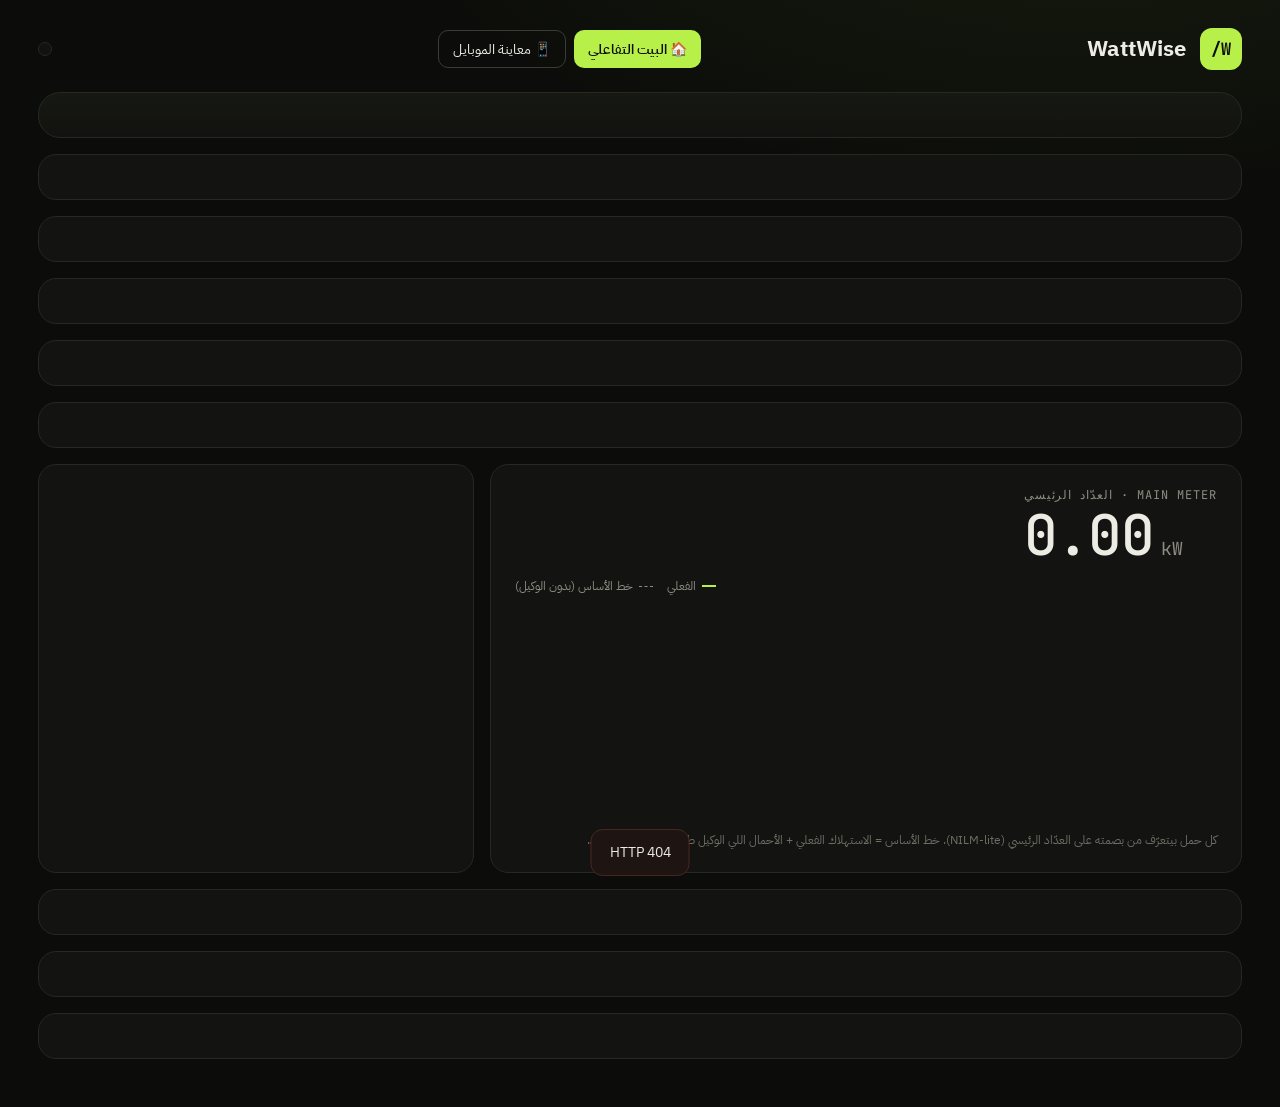
==== frontend/index.html @ f4c9354f "Merge PR #13 into main # Conflicts: #	TASKS.md #	backend/db.py #	frontend/app.html #	frontend/js/app" ====
<!DOCTYPE html>
<html lang="ar" dir="rtl">
<head>
<meta charset="utf-8">
<meta name="viewport" content="width=device-width, initial-scale=1">
<title>WattWise · لوحة التحكم</title>
<link rel="icon" href="icon.svg" type="image/svg+xml">
<link rel="stylesheet" href="css/fonts.css">
<link rel="stylesheet" href="css/dashboard.css?v=4">
<link rel="stylesheet" href="css/schedule.css?v=1">
<script src="vendor/chart.umd.js"></script>
</head>
<body>
<div class="page">

  <header class="top">
    <div class="brand">
      <div class="logo">W/</div>
      <div class="brand-text">
        <div class="brand-title">WattWise <span id="mode-label"></span></div>
        <div class="brand-sub" id="mode-sub"></div>
      </div>
    </div>
    <div class="top-links">
      <a class="tb house-link" href="house.html" id="house-link">🏠 البيت التفاعلي</a>
      <button class="tb ghost" type="button" id="phone-open" aria-haspopup="dialog">📱 معاينة الموبايل</button>
    </div>
    <div class="toolbar" id="toolbar"></div>
  </header>

  <div class="layout">
    <main class="main">
      <section class="card hero rise" style="animation-delay:0s" id="hero"></section>
      <section class="card rise" style="animation-delay:.04s" id="alerts"></section>
      <section class="card rise" style="animation-delay:.08s" id="goal"></section>
      <section class="card rise" style="animation-delay:.16s" id="rooms"></section>
      <section class="card rise" style="animation-delay:.24s" id="devices"></section>
      <section class="card rise" style="animation-delay:.28s" id="teach"></section>

      <div class="row">
        <section class="card rise grow2" style="animation-delay:.32s">
          <div class="meter-head">
            <div class="col4">
              <div class="label">MAIN METER · <span id="meter-title">العدّاد الرئيسي</span></div>
              <div class="big-kw" dir="ltr"><span id="meter-kw">0.00</span><span class="unit" id="meter-unit">kW</span></div>
            </div>
            <div class="mono muted" dir="ltr" id="meter-clock"></div>
          </div>
          <div class="chart-wrap">
            <canvas id="chart" data-keep></canvas>
            <div class="legend">
              <span><i class="sw sw-line"></i>الفعلي</span>
              <span><i class="sw sw-dash"></i>خط الأساس (بدون الوكيل)</span>
            </div>
          </div>
          <div class="note">كل حمل بيتعرّف من بصمته على العدّاد الرئيسي (NILM-lite). خط الأساس = الاستهلاك الفعلي + الأحمال اللي الوكيل طفاها وتأكّد منها العدّاد.</div>
        </section>

        <section class="card rise grow1" style="animation-delay:.40s" id="bill"></section>
      </div>

      <section class="card rise" style="animation-delay:.42s" id="sched"></section>
      <section class="card rise" style="animation-delay:.44s" id="analyst"></section>
      <section class="card rise" style="animation-delay:.48s" id="log"></section>
    </main>

  </div>
</div>
<!-- Phone preview: hidden until needed (backup if the real phone fails in the demo). -->
<div class="drawer" id="phone-drawer" hidden>
  <div class="drawer-back" data-close></div>
  <div class="drawer-panel" role="dialog" aria-modal="true" aria-label="معاينة تطبيق الموبايل">
    <button class="drawer-x" type="button" data-close aria-label="سكّر">✕</button>
    <div class="phone">
      <div class="phone-screen">
        <div class="phone-status" dir="ltr">
          <span id="phone-clock"></span>
          <span class="notch"></span>
          <span class="wifi">Wi-Fi</span>
        </div>
        <iframe id="phone-frame" title="تطبيق صاحب البيت"></iframe>
      </div>
    </div>
    <div class="aside-note">معاينة تطبيق صاحب البيت (نسخة الويب الاحتياطية). التطبيق الأساسي بـ Flutter بنفس الشاشات.</div>
    <div class="connect-card">
      <div class="connect-title">وصّل تطبيق التلفون</div>
      <img class="connect-qr" src="api/connect/qr.svg" alt="QR فيه عنوان السيرفر" loading="lazy">
      <div class="mono connect-url" dir="ltr" id="connect-url"></div>
      <div class="aside-note">التطبيق بيلاقي اللابتوب لحاله على نفس الـ Wi-Fi. إذا ما لقاه، امسح هاد الـ QR من التطبيق.</div>
    </div>
  </div>
</div>
<div class="toast" id="toast"></div>
<script src="js/common.js?v=3"></script>
<script src="js/schedule.js?v=1"></script>
<script src="js/dashboard.js?v=5"></script>
</body>
</html>
---- frontend/css/fonts.css ----
/* Local copies of the fonts so the demo works with no internet (SIL Open Font License, see vendor/fonts/LICENSE-*). */
@font-face {
  font-family: 'IBM Plex Sans Arabic';
  font-style: normal;
  font-display: swap;
  font-weight: 300;
  src: url(../vendor/fonts/ibm-plex-sans-arabic-arabic-300-normal.woff2) format('woff2');
  unicode-range: U+0600-06FF,U+0750-077F,U+0870-088E,U+0890-0891,U+0897-08E1,U+08E3-08FF,U+200C-200E,U+2010-2011,U+204F,U+2E41,U+FB50-FDFF,U+FE70-FE74,U+FE76-FEFC,U+102E0-102FB,U+10E60-10E7E,U+10EC2-10EC4,U+10EFC-10EFF,U+1EE00-1EE03,U+1EE05-1EE1F,U+1EE21-1EE22,U+1EE24,U+1EE27,U+1EE29-1EE32,U+1EE34-1EE37,U+1EE39,U+1EE3B,U+1EE42,U+1EE47,U+1EE49,U+1EE4B,U+1EE4D-1EE4F,U+1EE51-1EE52,U+1EE54,U+1EE57,U+1EE59,U+1EE5B,U+1EE5D,U+1EE5F,U+1EE61-1EE62,U+1EE64,U+1EE67-1EE6A,U+1EE6C-1EE72,U+1EE74-1EE77,U+1EE79-1EE7C,U+1EE7E,U+1EE80-1EE89,U+1EE8B-1EE9B,U+1EEA1-1EEA3,U+1EEA5-1EEA9,U+1EEAB-1EEBB,U+1EEF0-1EEF1;
}
@font-face {
  font-family: 'IBM Plex Sans Arabic';
  font-style: normal;
  font-display: swap;
  font-weight: 300;
  src: url(../vendor/fonts/ibm-plex-sans-arabic-latin-300-normal.woff2) format('woff2');
  unicode-range: U+0000-00FF,U+0131,U+0152-0153,U+02BB-02BC,U+02C6,U+02DA,U+02DC,U+0304,U+0308,U+0329,U+2000-206F,U+20AC,U+2122,U+2191,U+2193,U+2212,U+2215,U+FEFF,U+FFFD;
}
@font-face {
  font-family: 'IBM Plex Sans Arabic';
  font-style: normal;
  font-display: swap;
  font-weight: 400;
  src: url(../vendor/fonts/ibm-plex-sans-arabic-arabic-400-normal.woff2) format('woff2');
  unicode-range: U+0600-06FF,U+0750-077F,U+0870-088E,U+0890-0891,U+0897-08E1,U+08E3-08FF,U+200C-200E,U+2010-2011,U+204F,U+2E41,U+FB50-FDFF,U+FE70-FE74,U+FE76-FEFC,U+102E0-102FB,U+10E60-10E7E,U+10EC2-10EC4,U+10EFC-10EFF,U+1EE00-1EE03,U+1EE05-1EE1F,U+1EE21-1EE22,U+1EE24,U+1EE27,U+1EE29-1EE32,U+1EE34-1EE37,U+1EE39,U+1EE3B,U+1EE42,U+1EE47,U+1EE49,U+1EE4B,U+1EE4D-1EE4F,U+1EE51-1EE52,U+1EE54,U+1EE57,U+1EE59,U+1EE5B,U+1EE5D,U+1EE5F,U+1EE61-1EE62,U+1EE64,U+1EE67-1EE6A,U+1EE6C-1EE72,U+1EE74-1EE77,U+1EE79-1EE7C,U+1EE7E,U+1EE80-1EE89,U+1EE8B-1EE9B,U+1EEA1-1EEA3,U+1EEA5-1EEA9,U+1EEAB-1EEBB,U+1EEF0-1EEF1;
}
@font-face {
  font-family: 'IBM Plex Sans Arabic';
  font-style: normal;
  font-display: swap;
  font-weight: 400;
  src: url(../vendor/fonts/ibm-plex-sans-arabic-latin-400-normal.woff2) format('woff2');
  unicode-range: U+0000-00FF,U+0131,U+0152-0153,U+02BB-02BC,U+02C6,U+02DA,U+02DC,U+0304,U+0308,U+0329,U+2000-206F,U+20AC,U+2122,U+2191,U+2193,U+2212,U+2215,U+FEFF,U+FFFD;
}
@font-face {
  font-family: 'IBM Plex Sans Arabic';
  font-style: normal;
  font-display: swap;
  font-weight: 500;
  src: url(../vendor/fonts/ibm-plex-sans-arabic-arabic-500-normal.woff2) format('woff2');
  unicode-range: U+0600-06FF,U+0750-077F,U+0870-088E,U+0890-0891,U+0897-08E1,U+08E3-08FF,U+200C-200E,U+2010-2011,U+204F,U+2E41,U+FB50-FDFF,U+FE70-FE74,U+FE76-FEFC,U+102E0-102FB,U+10E60-10E7E,U+10EC2-10EC4,U+10EFC-10EFF,U+1EE00-1EE03,U+1EE05-1EE1F,U+1EE21-1EE22,U+1EE24,U+1EE27,U+1EE29-1EE32,U+1EE34-1EE37,U+1EE39,U+1EE3B,U+1EE42,U+1EE47,U+1EE49,U+1EE4B,U+1EE4D-1EE4F,U+1EE51-1EE52,U+1EE54,U+1EE57,U+1EE59,U+1EE5B,U+1EE5D,U+1EE5F,U+1EE61-1EE62,U+1EE64,U+1EE67-1EE6A,U+1EE6C-1EE72,U+1EE74-1EE77,U+1EE79-1EE7C,U+1EE7E,U+1EE80-1EE89,U+1EE8B-1EE9B,U+1EEA1-1EEA3,U+1EEA5-1EEA9,U+1EEAB-1EEBB,U+1EEF0-1EEF1;
}
@font-face {
  font-family: 'IBM Plex Sans Arabic';
  font-style: normal;
  font-display: swap;
  font-weight: 500;
  src: url(../vendor/fonts/ibm-plex-sans-arabic-latin-500-normal.woff2) format('woff2');
  unicode-range: U+0000-00FF,U+0131,U+0152-0153,U+02BB-02BC,U+02C6,U+02DA,U+02DC,U+0304,U+0308,U+0329,U+2000-206F,U+20AC,U+2122,U+2191,U+2193,U+2212,U+2215,U+FEFF,U+FFFD;
}
@font-face {
  font-family: 'IBM Plex Sans Arabic';
  font-style: normal;
  font-display: swap;
  font-weight: 600;
  src: url(../vendor/fonts/ibm-plex-sans-arabic-arabic-600-normal.woff2) format('woff2');
  unicode-range: U+0600-06FF,U+0750-077F,U+0870-088E,U+0890-0891,U+0897-08E1,U+08E3-08FF,U+200C-200E,U+2010-2011,U+204F,U+2E41,U+FB50-FDFF,U+FE70-FE74,U+FE76-FEFC,U+102E0-102FB,U+10E60-10E7E,U+10EC2-10EC4,U+10EFC-10EFF,U+1EE00-1EE03,U+1EE05-1EE1F,U+1EE21-1EE22,U+1EE24,U+1EE27,U+1EE29-1EE32,U+1EE34-1EE37,U+1EE39,U+1EE3B,U+1EE42,U+1EE47,U+1EE49,U+1EE4B,U+1EE4D-1EE4F,U+1EE51-1EE52,U+1EE54,U+1EE57,U+1EE59,U+1EE5B,U+1EE5D,U+1EE5F,U+1EE61-1EE62,U+1EE64,U+1EE67-1EE6A,U+1EE6C-1EE72,U+1EE74-1EE77,U+1EE79-1EE7C,U+1EE7E,U+1EE80-1EE89,U+1EE8B-1EE9B,U+1EEA1-1EEA3,U+1EEA5-1EEA9,U+1EEAB-1EEBB,U+1EEF0-1EEF1;
}
@font-face {
  font-family: 'IBM Plex Sans Arabic';
  font-style: normal;
  font-display: swap;
  font-weight: 600;
  src: url(../vendor/fonts/ibm-plex-sans-arabic-latin-600-normal.woff2) format('woff2');
  unicode-range: U+0000-00FF,U+0131,U+0152-0153,U+02BB-02BC,U+02C6,U+02DA,U+02DC,U+0304,U+0308,U+0329,U+2000-206F,U+20AC,U+2122,U+2191,U+2193,U+2212,U+2215,U+FEFF,U+FFFD;
}
@font-face {
  font-family: 'IBM Plex Sans Arabic';
  font-style: normal;
  font-display: swap;
  font-weight: 700;
  src: url(../vendor/fonts/ibm-plex-sans-arabic-arabic-700-normal.woff2) format('woff2');
  unicode-range: U+0600-06FF,U+0750-077F,U+0870-088E,U+0890-0891,U+0897-08E1,U+08E3-08FF,U+200C-200E,U+2010-2011,U+204F,U+2E41,U+FB50-FDFF,U+FE70-FE74,U+FE76-FEFC,U+102E0-102FB,U+10E60-10E7E,U+10EC2-10EC4,U+10EFC-10EFF,U+1EE00-1EE03,U+1EE05-1EE1F,U+1EE21-1EE22,U+1EE24,U+1EE27,U+1EE29-1EE32,U+1EE34-1EE37,U+1EE39,U+1EE3B,U+1EE42,U+1EE47,U+1EE49,U+1EE4B,U+1EE4D-1EE4F,U+1EE51-1EE52,U+1EE54,U+1EE57,U+1EE59,U+1EE5B,U+1EE5D,U+1EE5F,U+1EE61-1EE62,U+1EE64,U+1EE67-1EE6A,U+1EE6C-1EE72,U+1EE74-1EE77,U+1EE79-1EE7C,U+1EE7E,U+1EE80-1EE89,U+1EE8B-1EE9B,U+1EEA1-1EEA3,U+1EEA5-1EEA9,U+1EEAB-1EEBB,U+1EEF0-1EEF1;
}
@font-face {
  font-family: 'IBM Plex Sans Arabic';
  font-style: normal;
  font-display: swap;
  font-weight: 700;
  src: url(../vendor/fonts/ibm-plex-sans-arabic-latin-700-normal.woff2) format('woff2');
  unicode-range: U+0000-00FF,U+0131,U+0152-0153,U+02BB-02BC,U+02C6,U+02DA,U+02DC,U+0304,U+0308,U+0329,U+2000-206F,U+20AC,U+2122,U+2191,U+2193,U+2212,U+2215,U+FEFF,U+FFFD;
}
@font-face {
  font-family: 'JetBrains Mono';
  font-style: normal;
  font-display: swap;
  font-weight: 400;
  src: url(../vendor/fonts/jetbrains-mono-latin-400-normal.woff2) format('woff2');
  unicode-range: U+0000-00FF,U+0131,U+0152-0153,U+02BB-02BC,U+02C6,U+02DA,U+02DC,U+0304,U+0308,U+0329,U+2000-206F,U+20AC,U+2122,U+2191,U+2193,U+2212,U+2215,U+FEFF,U+FFFD;
}
@font-face {
  font-family: 'JetBrains Mono';
  font-style: normal;
  font-display: swap;
  font-weight: 500;
  src: url(../vendor/fonts/jetbrains-mono-latin-500-normal.woff2) format('woff2');
  unicode-range: U+0000-00FF,U+0131,U+0152-0153,U+02BB-02BC,U+02C6,U+02DA,U+02DC,U+0304,U+0308,U+0329,U+2000-206F,U+20AC,U+2122,U+2191,U+2193,U+2212,U+2215,U+FEFF,U+FFFD;
}
@font-face {
  font-family: 'JetBrains Mono';
  font-style: normal;
  font-display: swap;
  font-weight: 700;
  src: url(../vendor/fonts/jetbrains-mono-latin-700-normal.woff2) format('woff2');
  unicode-range: U+0000-00FF,U+0131,U+0152-0153,U+02BB-02BC,U+02C6,U+02DA,U+02DC,U+0304,U+0308,U+0329,U+2000-206F,U+20AC,U+2122,U+2191,U+2193,U+2212,U+2215,U+FEFF,U+FFFD;
}
---- frontend/css/dashboard.css ----
/* WattWise dashboard. Colours and spacing follow the "WattWise Home" design. */
:root {
  --bg: #0C0D0A; --card: #131411; --card2: #181A15; --line: #262822; --line2: #1E201B;
  --text: #ECEBE4; --soft: #D9D7CF; --muted: #8E8C82; --dim: #6F6D64;
  --lime: #B8F04A; --amber: #F2B544; --red: #E8553F; --blue: #8FC7FF;
  --mono: 'JetBrains Mono', ui-monospace, Menlo, Consolas, monospace;
}
* { box-sizing: border-box; }
body { margin: 0; background: var(--bg); color: var(--text); font-family: 'IBM Plex Sans Arabic', system-ui, 'Segoe UI', Tahoma, sans-serif; -webkit-font-smoothing: antialiased; }
a { color: var(--lime); text-decoration: none; } a:hover { color: #D6FF85; }
button { font-family: inherit; }
.mono { font-family: var(--mono); }
.muted { color: var(--muted); font-size: 13px; }

@keyframes ww-pulse { 0%,100% { opacity: 1 } 50% { opacity: .35 } }
@keyframes ww-rise { from { opacity: 0; transform: translateY(18px) } to { opacity: 1; transform: none } }
@keyframes ww-glow { 0%,100% { opacity: .35 } 50% { opacity: .8 } }
.rise { animation: ww-rise .8s cubic-bezier(.2,.7,.2,1) both; }

.page { min-height: 100vh; padding: 28px clamp(16px,3vw,40px) 48px; display: flex; flex-direction: column; gap: 22px;
  background: radial-gradient(1200px 500px at 85% -10%, rgba(184,240,74,0.06), transparent 60%), var(--bg); }

/* header */
.top { display: flex; flex-wrap: wrap; align-items: center; justify-content: space-between; gap: 16px; }
.brand { display: flex; align-items: center; gap: 14px; }
.logo { width: 42px; height: 42px; border-radius: 12px; background: var(--lime); display: grid; place-items: center; color: var(--bg); font-family: var(--mono); font-weight: 700; font-size: 17px; }
.brand-text { display: flex; flex-direction: column; gap: 2px; }
.brand-title { font-size: 22px; font-weight: 700; }
.brand-title span { color: var(--muted); font-weight: 400; font-size: 15px; }
.brand-sub { font-size: 13px; color: var(--muted); }
.toolbar { display: flex; flex-wrap: wrap; align-items: center; gap: 8px; padding: 6px; border: 1px solid var(--line); border-radius: 14px; background: #121310; }
.tb { height: 38px; white-space: nowrap; padding: 0 14px; border-radius: 10px; border: 1px solid #3A3C33; background: #1B1D17; color: var(--text); font-size: 14px; cursor: pointer; display: flex; align-items: center; }
.tb:hover { background: #24261F; }
.tb.ghost { background: transparent; }
.tb.link { border: none; background: transparent; color: var(--muted); }
.tb.stop { border: none; background: var(--red); color: #fff; font-weight: 600; }
.tb.stop:hover { background: #F06A55; }
select.tb { appearance: none; padding-left: 28px; }

/* layout */
.layout { display: flex; flex-wrap: wrap; gap: 28px; align-items: flex-start; }
.main { flex: 1 1 720px; min-width: 0; display: flex; flex-direction: column; gap: 16px; }
.row { display: flex; flex-wrap: wrap; gap: 16px; }
.grow2 { flex: 2 1 440px; min-width: 0; }
.grow1 { flex: 1 1 280px; min-width: 0; }
.card { border: 1px solid var(--line); border-radius: 18px; background: var(--card); padding: 22px 24px; display: flex; flex-direction: column; gap: 14px; }
.hero { border-radius: 22px; background: linear-gradient(180deg,#161812,#121310); flex-direction: row; flex-wrap: wrap; gap: 18px; align-items: stretch; }
.label { font-size: 12px; color: var(--muted); font-family: var(--mono); letter-spacing: .08em; }
.head { display: flex; flex-wrap: wrap; justify-content: space-between; gap: 8px; align-items: baseline; }
.note { font-size: 12px; color: var(--dim); line-height: 1.6; }
.col4 { display: flex; flex-direction: column; gap: 4px; }

/* main meter */
.meter-head { display: flex; flex-wrap: wrap; justify-content: space-between; gap: 12px; align-items: flex-end; }
.big-kw { display: flex; align-items: baseline; gap: 8px; }
.big-kw span:first-child { font-family: var(--mono); font-size: 56px; font-weight: 500; letter-spacing: -0.03em; line-height: 1; }
.big-kw .unit { font-family: var(--mono); font-size: 18px; color: var(--muted); }
.chart-wrap { position: relative; height: 240px; padding-top: 26px; }
.legend { position: absolute; top: 0; left: 0; display: flex; gap: 14px; font-size: 12px; color: var(--muted); }
.legend span { display: flex; align-items: center; gap: 6px; }
.sw { display: inline-block; width: 14px; }
.sw-line { height: 2px; background: var(--lime); }
.sw-dash { border-top: 1px dashed var(--muted); }

/* phone preview */
.top-links { display: flex; gap: 8px; flex-wrap: wrap; }
.tb.house-link { background: var(--lime); color: var(--bg); border: none; font-weight: 600; }
.tb.house-link:hover { background: #D6FF85; color: var(--bg); }
/* phone preview drawer (opened by the "معاينة الموبايل" button) */
.drawer { position: fixed; inset: 0; z-index: 50; }
.drawer[hidden] { display: none; }
.drawer-back { position: absolute; inset: 0; background: rgba(5,5,4,.6); backdrop-filter: blur(3px); }
.drawer-panel { position: absolute; top: 0; bottom: 0; left: 0; width: min(420px, 100vw); overflow-y: auto; background: var(--card); border-right: 1px solid var(--line);
  padding: 56px 16px 28px; display: flex; flex-direction: column; align-items: center; gap: 14px; animation: ww-slide .35s cubic-bezier(.2,.7,.2,1); }
@keyframes ww-slide { from { transform: translateX(-100%) } to { transform: none } }
.drawer-x { position: absolute; top: 12px; right: 12px; width: 36px; height: 36px; border-radius: 10px; border: 1px solid var(--line); background: var(--card2); color: var(--text); font-size: 16px; cursor: pointer; }
.phone { width: 372px; max-width: calc(100vw - 32px); height: min(780px, calc(100vh - 120px)); flex: none; border-radius: 54px; background: #050504; padding: 11px; box-shadow: 0 0 0 1px #2A2C25, 0 40px 80px rgba(0,0,0,0.5); }
.phone-screen { width: 100%; height: 100%; border-radius: 44px; overflow: hidden; background: #F3F1EA; display: flex; flex-direction: column; }
.phone-status { height: 50px; flex: none; display: flex; align-items: center; justify-content: space-between; padding: 0 30px; font-family: var(--mono); font-size: 13px; font-weight: 500; color: #1A1B16; }
.notch { width: 96px; height: 28px; border-radius: 14px; background: #000; }
.wifi { font-size: 11px; color: #77756C; }
.phone iframe { flex: 1; width: 100%; border: 0; background: #F3F1EA; }
.aside-note { font-size: 12px; color: var(--dim); text-align: center; max-width: 340px; }

/* "connect the phone app" QR card */
.connect-card { display: flex; flex-direction: column; align-items: center; gap: 8px; margin-top: 8px; }
.connect-title { font-size: 14px; font-weight: 600; }
.connect-qr { width: 150px; height: 150px; background: #fff; border-radius: 12px; padding: 6px; }
.connect-url { font-size: 13px; color: var(--lime); }

/* goal form */
.goal-form { display: flex; flex-wrap: wrap; gap: 8px; align-items: center; }
.goal-form input { height: 42px; border-radius: 10px; border: 1px solid #3A3C33; background: #0F100D; color: var(--text); padding: 0 12px; font-family: inherit; font-size: 15px; }
.goal-form input.text { flex: 1 1 320px; }
.goal-form input.num { width: 90px; font-family: var(--mono); }
.btn-lime { height: 40px; white-space: nowrap; padding: 0 16px; border-radius: 10px; border: none; background: var(--lime); color: var(--bg); font-size: 14px; font-weight: 600; cursor: pointer; }
.btn-lime:hover { background: #D6FF85; }

.toast { position: fixed; bottom: 24px; left: 50%; transform: translateX(-50%) translateY(20px); background: #1E1412; border: 1px solid #4A2620; color: var(--text); padding: 12px 18px; border-radius: 12px; font-size: 14px; opacity: 0; pointer-events: none; transition: all .3s; max-width: calc(100vw - 32px); }
.toast.show { opacity: 1; transform: translateX(-50%); }

@media (max-width: 720px) {
  .card { padding: 18px 16px; }
  .big-kw span:first-child { font-size: 40px; }
}
a.tb { text-decoration: none; }

/* New design: command bar, schedules, analyst */
.field { height: 42px; border-radius: 12px; border: 1px solid #3A3C33; background: #0E0F0B; color: var(--text); padding: 0 14px; font-size: 14px; font-family: inherit; outline: none; min-width: 0; }
.field.grow { flex: 1 1 320px; }
.field[type=time] { color-scheme: dark; height: 40px; padding: 0 10px; }
.btn-ghost { height: 38px; white-space: nowrap; padding: 0 16px; border-radius: 10px; border: 1px solid #3A3C33; background: transparent; color: var(--text); font-size: 13px; cursor: pointer; }
.btn-ghost:hover { background: #1B1D17; }
.btn-sm { height: 30px; padding: 0 12px; border-radius: 9px; font-size: 12.5px; }
.panel { border-radius: 14px; border: 1px solid #23251F; background: #181A15; padding: 16px; display: flex; flex-direction: column; gap: 12px; min-width: 0; flex: 1 1 340px; }
.panel.green { border-color: #2E3A1C; background: #151A0F; }
.panel-title { font-size: 15px; font-weight: 600; }
.sub-box { padding: 10px 12px; border-radius: 10px; background: #1E201B; display: flex; flex-direction: column; gap: 2px; }
.chip { height: 32px; white-space: nowrap; padding: 0 12px; border-radius: 16px; border: 1px solid #3A3C33; background: transparent; color: #D9D7CF; font-size: 12.5px; cursor: pointer; }
.chip.sel { border-color: var(--lime); background: var(--lime); color: #0C0D0A; }
.cmd-box { display: flex; flex-direction: column; gap: 10px; border-radius: 14px; border: 1px solid #2E3A1C; background: #121609; padding: 14px 16px; }
.mic { width: 44px; height: 42px; border-radius: 12px; border: 1px solid #3A3C33; background: transparent; color: var(--text); font-size: 17px; cursor: pointer; }
.mic.on { background: #E8553F; color: #fff; }
.switch { width: 48px; height: 28px; border-radius: 14px; border: none; position: relative; cursor: pointer; flex: none; padding: 0; }
.switch i { position: absolute; top: 4px; width: 20px; height: 20px; border-radius: 50%; }
.report-text { white-space: pre-wrap; font-size: 12.5px; line-height: 1.75; color: #D9D7CF; padding: 12px; border-radius: 10px; background: #0E0F0B; max-height: 260px; overflow: auto; }
---- frontend/css/schedule.css ----
/* "Schedule a device" screen (js/schedule.js). Two themes: .dark (dashboard) and .light (phone). */
.sch {
  --s-bg: #181A15; --s-bg2: #1E201B; --s-line: #2A2C25; --s-text: #ECEBE4; --s-sub: #8E8C82;
  --s-acc: #B8F04A; --s-acc-ink: #0C0D0A; --s-sel: #1A2011; --s-sel-line: #4C6A20;
  --s-warn-bg: #1E1A10; --s-warn-line: #5A4518; --s-warn: #F2B544; --s-red: #E8553F; --s-field: #0E0F0B;
  display: flex; flex-direction: column; gap: 14px; color: var(--s-text); min-width: 0;
}
.sch.light {
  --s-bg: #FFFFFF; --s-bg2: #F3F1EA; --s-line: #E2DFD4; --s-text: #1A1B16; --s-sub: #77756C;
  --s-acc: #1A1B16; --s-acc-ink: #F3F1EA; --s-sel: #EEF8DA; --s-sel-line: #8DBF3A;
  --s-warn-bg: #FFF4D9; --s-warn-line: #E8B23A; --s-warn: #8A5A00; --s-red: #A23A26; --s-field: #FFFFFF;
}
.sch .mono { font-family: var(--mono); }
.sch button { font-family: inherit; color: inherit; }

/* Home / Building / Lab tabs */
.sch-sites { display: grid; grid-template-columns: repeat(3, 1fr); gap: 8px; }
.sch-site { display: flex; flex-direction: column; align-items: flex-start; gap: 3px; padding: 10px 12px; border-radius: 14px;
  border: 1.5px solid var(--s-line); background: var(--s-bg); cursor: pointer; text-align: right; min-width: 0; }
.sch-site.sel { border-color: var(--s-sel-line); background: var(--s-sel); }
.sch-site-name { font-size: 15px; font-weight: 700; }
.sch-site-sub { font-size: 11.5px; color: var(--s-sub); white-space: nowrap; overflow: hidden; text-overflow: ellipsis; max-width: 100%; }

/* rooms and devices */
.sch-body { display: grid; grid-template-columns: minmax(0, 1fr) minmax(300px, 380px); gap: 14px; align-items: start; }
@media (max-width: 900px) { .sch-body { grid-template-columns: 1fr; } }
.sch-rooms { display: grid; grid-template-columns: repeat(auto-fill, minmax(230px, 1fr)); gap: 10px; align-content: start; }
.sch.light .sch-rooms { grid-template-columns: 1fr; }
.sch-room { border-radius: 14px; border: 1px solid var(--s-line); background: var(--s-bg); padding: 10px; display: flex; flex-direction: column; gap: 6px; min-width: 0; }
.sch-room-h { display: flex; justify-content: space-between; align-items: baseline; font-size: 14px; font-weight: 700; padding: 2px 4px 4px; }
.sch-count { font-size: 11.5px; font-weight: 400; color: var(--s-sub); }
.sch-dev { display: flex; align-items: center; gap: 10px; width: 100%; padding: 9px 10px; border-radius: 10px; border: 1px solid transparent;
  background: var(--s-bg2); cursor: pointer; text-align: right; min-width: 0; }
.sch-dev:hover { border-color: var(--s-line); }
.sch-dev.sel { border-color: var(--s-sel-line); background: var(--s-sel); }
.sch-dev.locked { cursor: default; opacity: .6; }
.sch-dot { width: 9px; height: 9px; border-radius: 50%; background: var(--s-sub); flex: none; opacity: .5; }
.sch-dot.on { background: #7BC33A; opacity: 1; box-shadow: 0 0 0 3px rgba(123,195,58,.18); }
.sch-dot.lock { width: auto; height: auto; background: none; opacity: 1; font-size: 11px; box-shadow: none; }
.sch-dev-main { flex: 1; display: flex; flex-direction: column; gap: 2px; min-width: 0; }
.sch-dev-name { font-size: 13.5px; font-weight: 600; white-space: nowrap; overflow: hidden; text-overflow: ellipsis; }
.sch-dev-line { font-size: 11.5px; color: var(--s-sub); display: flex; flex-wrap: wrap; gap: 6px; }
.sch-dev-line .mono { color: var(--s-text); font-size: 11.5px; }
.sch-dev-line .mono.off { color: var(--s-sub); text-decoration: line-through; }
.sch-timer-tag { color: var(--s-warn); }
.sch-go { font-size: 11.5px; color: var(--s-sub); flex: none; }
.sch-dev.sel .sch-go { color: var(--s-sel-line); }
.sch-none { font-size: 12.5px; color: var(--s-sub); }

/* the device panel */
.sch-detail { border-radius: 14px; border: 1px solid var(--s-sel-line); background: var(--s-bg); padding: 14px; display: flex; flex-direction: column; gap: 10px; min-width: 0; }
.sch-detail.hint { border-style: dashed; border-color: var(--s-line); color: var(--s-sub); font-size: 13px; line-height: 1.7; }
.sch-detail-h { display: flex; align-items: center; gap: 10px; }
.sch-detail-name { font-size: 17px; font-weight: 700; }
.sch-on { color: #7BC33A; font-weight: 600; }
.sch-back { align-self: flex-start; border: none; background: none; padding: 0; font-size: 13.5px; font-weight: 600; cursor: pointer; color: var(--s-sub) !important; }
.sch-sec { font-size: 12px; font-weight: 700; color: var(--s-sub); padding-top: 6px; border-top: 1px solid var(--s-line); }
.sch-item { display: flex; align-items: center; gap: 8px; padding: 9px 10px; border-radius: 10px; background: var(--s-bg2); }
.sch-item.timer { background: var(--s-warn-bg); border: 1px solid var(--s-warn-line); }
.sch-item-main { flex: 1; display: flex; flex-direction: column; gap: 2px; min-width: 0; font-size: 13px; }
.sch-item-sub { font-size: 11.5px; color: var(--s-sub); }
.sch-times { display: grid; grid-template-columns: 1fr 1fr; gap: 8px; }
.sch-times label { display: flex; flex-direction: column; gap: 4px; font-size: 12px; color: var(--s-sub); }
.sch-field { height: 42px; border-radius: 10px; border: 1px solid var(--s-line); background: var(--s-field); color: var(--s-text); padding: 0 10px; font-size: 14px; font-family: inherit; min-width: 0; }
.sch.dark .sch-field { color-scheme: dark; }
.sch-chips { display: flex; flex-wrap: wrap; gap: 6px; }
.sch-chip { height: 32px; padding: 0 11px; border-radius: 16px; border: 1px solid var(--s-line); background: transparent; font-size: 12.5px; cursor: pointer; }
.sch-chip.sel { background: var(--s-acc); border-color: var(--s-acc); color: var(--s-acc-ink) !important; font-weight: 600; }
.sch-chip.ghost.sel { background: var(--s-sel); border-color: var(--s-sel-line); color: var(--s-text) !important; }
.sch-row { display: flex; flex-wrap: wrap; gap: 6px; align-items: center; }
.sch-lbl { font-size: 12px; color: var(--s-sub); min-width: 74px; }
.sch-btn { height: 38px; padding: 0 14px; border-radius: 10px; border: 1px solid var(--s-line); background: transparent; font-size: 13.5px; font-weight: 600; cursor: pointer; white-space: nowrap; }
.sch-btn.sm { height: 30px; padding: 0 10px; font-size: 12.5px; font-weight: 500; }
.sch-btn.primary { background: var(--s-acc); border-color: var(--s-acc); color: var(--s-acc-ink) !important; }
.sch-btn.danger { color: var(--s-red) !important; border-color: color-mix(in srgb, var(--s-red) 40%, transparent); }
.sch-btn.wide { width: 100%; height: 44px; }
.sch-switch { width: 44px; height: 26px; border-radius: 13px; border: none; background: var(--s-line); position: relative; cursor: pointer; flex: none; padding: 0; }
.sch-switch i { position: absolute; top: 3px; right: 3px; width: 20px; height: 20px; border-radius: 50%; background: #fff; transition: right .15s; }
.sch-switch.on { background: #4C8A1E; }
.sch-switch.on i { right: 21px; background: #B8F04A; }
.sch-review { display: flex; flex-direction: column; gap: 4px; padding: 12px; border-radius: 12px; background: var(--s-warn-bg); border: 1.5px solid var(--s-warn-line); font-size: 13.5px; }
.sch-review-t { font-weight: 700; color: var(--s-warn); }
.sch-ok { font-size: 12px; color: #6FA82E; padding-bottom: 4px; }
.sch-msg { font-size: 12.5px; color: var(--s-warn); }
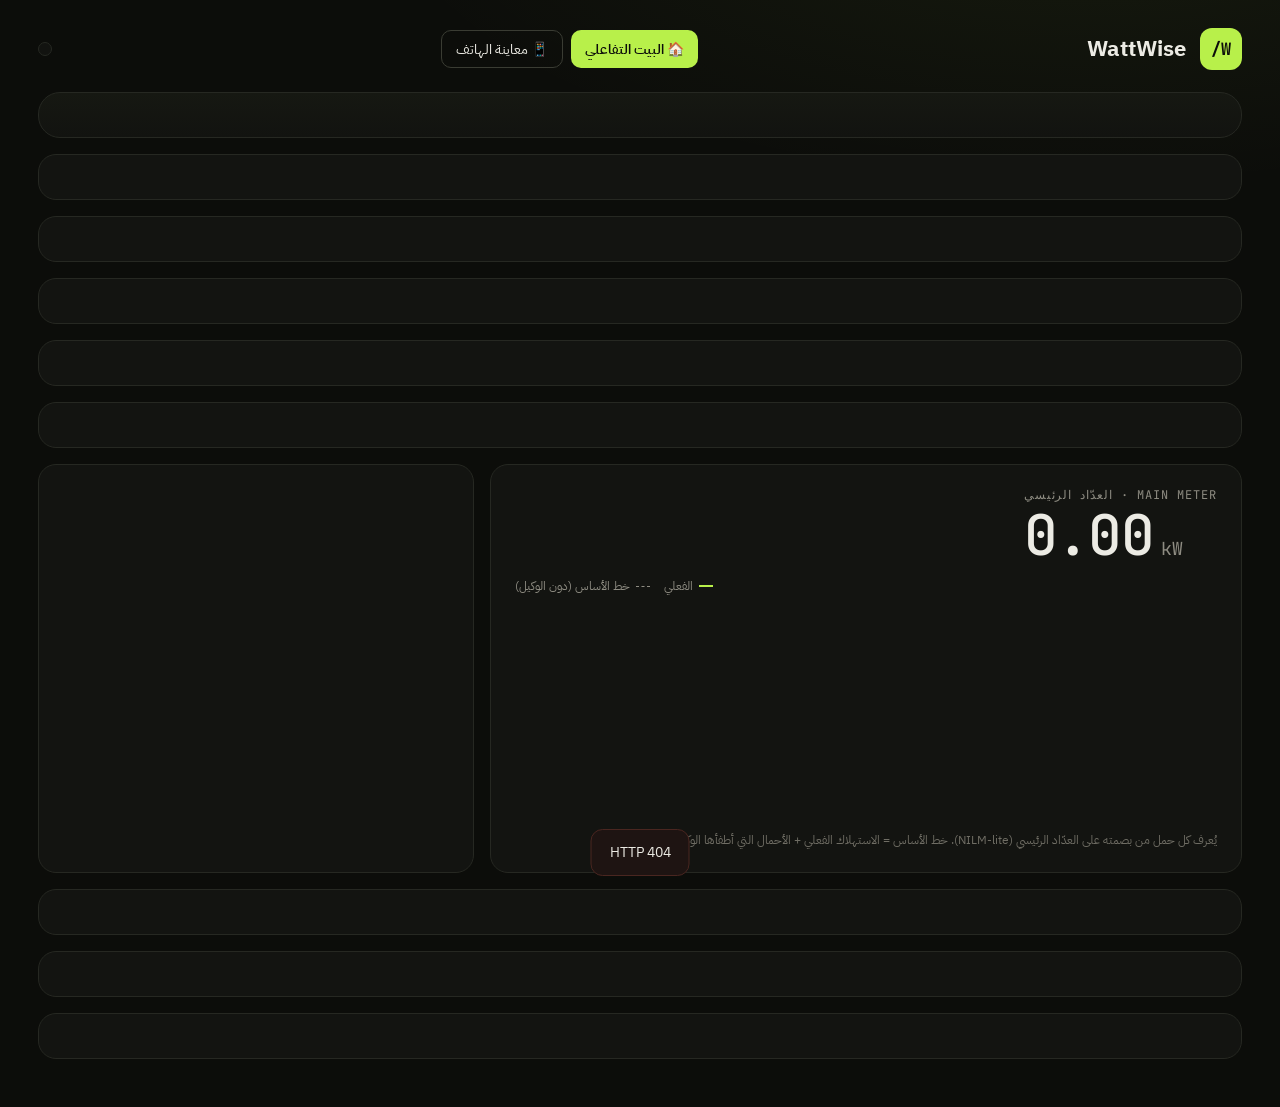
==== commit 189ef085: "Polish Arabic UI text on the website: clean simple MSA, shorter labels, consistent terms Co-Authored" ====
--- a/frontend/index.html
+++ b/frontend/index.html
@@ -23,7 +23,7 @@
     </div>
     <div class="top-links">
       <a class="tb house-link" href="house.html" id="house-link">🏠 البيت التفاعلي</a>
-      <button class="tb ghost" type="button" id="phone-open" aria-haspopup="dialog">📱 معاينة الموبايل</button>
+      <button class="tb ghost" type="button" id="phone-open" aria-haspopup="dialog">📱 معاينة الهاتف</button>
     </div>
     <div class="toolbar" id="toolbar"></div>
   </header>
@@ -50,10 +50,10 @@
             <canvas id="chart" data-keep></canvas>
             <div class="legend">
               <span><i class="sw sw-line"></i>الفعلي</span>
-              <span><i class="sw sw-dash"></i>خط الأساس (بدون الوكيل)</span>
+              <span><i class="sw sw-dash"></i>خط الأساس (دون الوكيل)</span>
             </div>
           </div>
-          <div class="note">كل حمل بيتعرّف من بصمته على العدّاد الرئيسي (NILM-lite). خط الأساس = الاستهلاك الفعلي + الأحمال اللي الوكيل طفاها وتأكّد منها العدّاد.</div>
+          <div class="note">يُعرف كل حمل من بصمته على العدّاد الرئيسي (NILM-lite). خط الأساس = الاستهلاك الفعلي + الأحمال التي أطفأها الوكيل وأكّدها العدّاد.</div>
         </section>
 
         <section class="card rise grow1" style="animation-delay:.40s" id="bill"></section>
@@ -69,8 +69,8 @@
 <!-- Phone preview: hidden until needed (backup if the real phone fails in the demo). -->
 <div class="drawer" id="phone-drawer" hidden>
   <div class="drawer-back" data-close></div>
-  <div class="drawer-panel" role="dialog" aria-modal="true" aria-label="معاينة تطبيق الموبايل">
-    <button class="drawer-x" type="button" data-close aria-label="سكّر">✕</button>
+  <div class="drawer-panel" role="dialog" aria-modal="true" aria-label="معاينة تطبيق الهاتف">
+    <button class="drawer-x" type="button" data-close aria-label="إغلاق">✕</button>
     <div class="phone">
       <div class="phone-screen">
         <div class="phone-status" dir="ltr">
@@ -81,12 +81,12 @@
         <iframe id="phone-frame" title="تطبيق صاحب البيت"></iframe>
       </div>
     </div>
-    <div class="aside-note">معاينة تطبيق صاحب البيت (نسخة الويب الاحتياطية). التطبيق الأساسي بـ Flutter بنفس الشاشات.</div>
+    <div class="aside-note">معاينة تطبيق صاحب البيت (نسخة الويب الاحتياطية). التطبيق الأساسي مبني بـ Flutter بالشاشات نفسها.</div>
     <div class="connect-card">
-      <div class="connect-title">وصّل تطبيق التلفون</div>
-      <img class="connect-qr" src="api/connect/qr.svg" alt="QR فيه عنوان السيرفر" loading="lazy">
+      <div class="connect-title">ربط تطبيق الهاتف</div>
+      <img class="connect-qr" src="api/connect/qr.svg" alt="رمز QR يحمل عنوان الخادم" loading="lazy">
       <div class="mono connect-url" dir="ltr" id="connect-url"></div>
-      <div class="aside-note">التطبيق بيلاقي اللابتوب لحاله على نفس الـ Wi-Fi. إذا ما لقاه، امسح هاد الـ QR من التطبيق.</div>
+      <div class="aside-note">يجد التطبيق اللابتوب تلقائيًا على شبكة الـ Wi-Fi نفسها. إن لم يجده، امسح رمز الـ QR هذا من التطبيق.</div>
     </div>
   </div>
 </div>
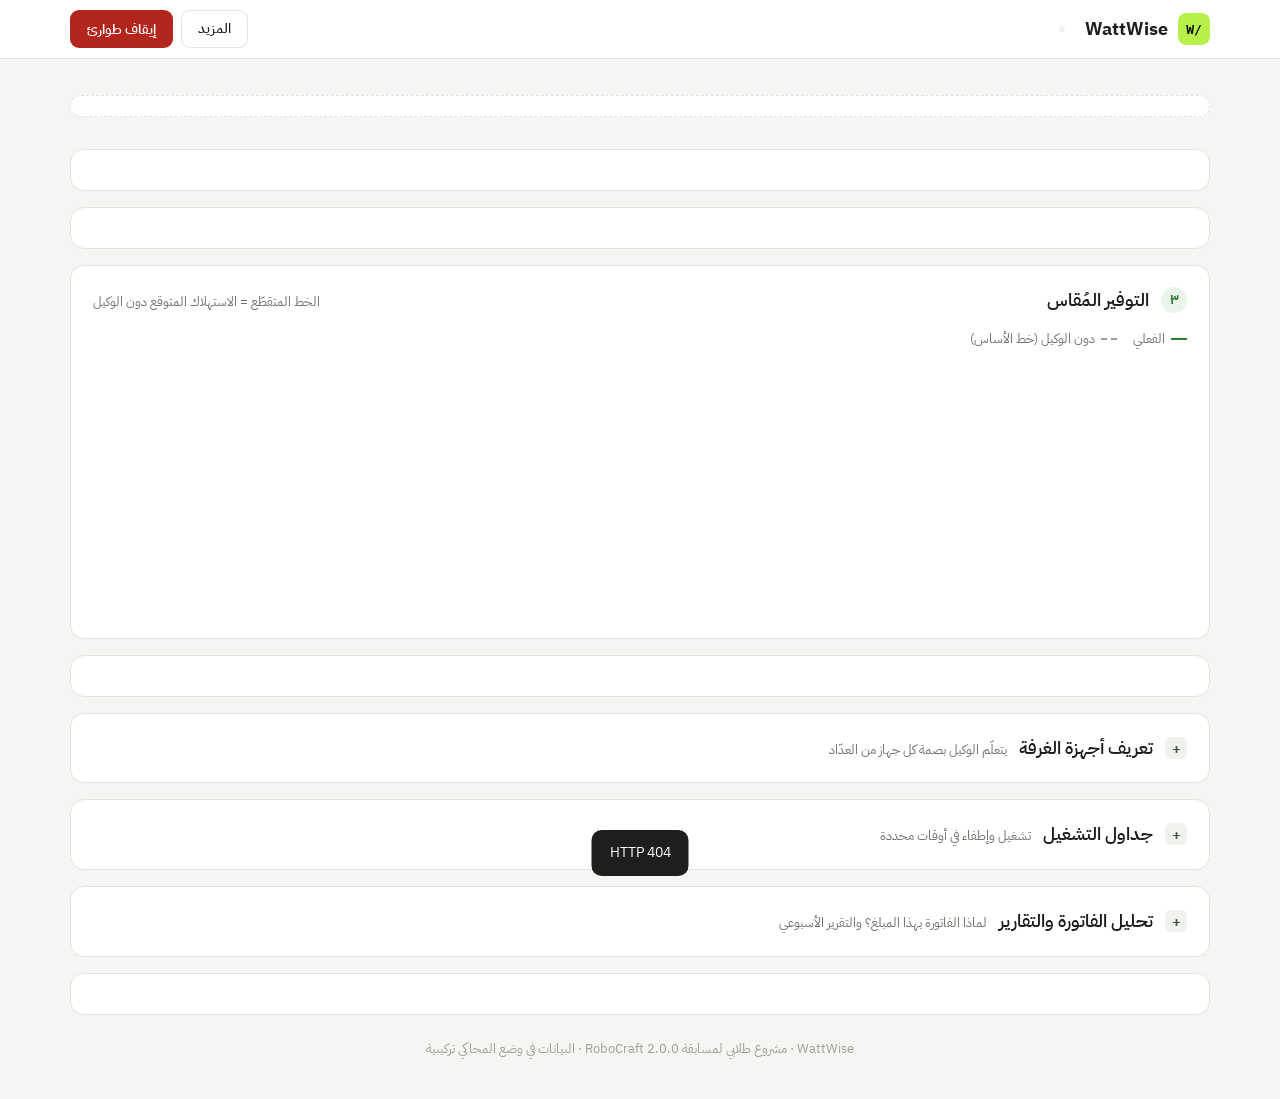
==== commit 7f6e05d4: "Redesign the web dashboard: clear 1-2-3 flow, calm light theme, less clutter - Page follows the demo" ====
--- a/frontend/index.html
+++ b/frontend/index.html
@@ -6,66 +6,87 @@
 <title>WattWise · لوحة التحكم</title>
 <link rel="icon" href="icon.svg" type="image/svg+xml">
 <link rel="stylesheet" href="css/fonts.css">
-<link rel="stylesheet" href="css/dashboard.css?v=4">
+<link rel="stylesheet" href="css/dashboard.css?v=5">
 <link rel="stylesheet" href="css/schedule.css?v=1">
 <script src="vendor/chart.umd.js"></script>
 </head>
 <body>
-<div class="page">
 
-  <header class="top">
-    <div class="brand">
-      <div class="logo">W/</div>
-      <div class="brand-text">
-        <div class="brand-title">WattWise <span id="mode-label"></span></div>
-        <div class="brand-sub" id="mode-sub"></div>
+<header class="top">
+  <div class="top-in">
+    <a class="brand" href="index.html" aria-label="WattWise">
+      <img src="icon.svg" alt="" width="32" height="32">
+      <span class="brand-name">WattWise</span>
+    </a>
+    <nav class="sites" id="sites" aria-label="المكان"></nav>
+    <div class="top-end">
+      <span class="status" id="agent-status"></span>
+      <details class="menu" id="menu">
+        <summary class="btn btn-quiet">المزيد</summary>
+        <div class="menu-list" id="menu-list"></div>
+      </details>
+      <button class="btn btn-danger" type="button" data-act="estop">إيقاف طوارئ</button>
+    </div>
+  </div>
+</header>
+
+<main class="page">
+  <p class="intro" id="intro"></p>
+
+  <!-- Simulator controls: only shown when the data comes from the simulator -->
+  <section class="demo" id="demo" hidden></section>
+
+  <!-- Key numbers -->
+  <section class="kpis" id="kpis"></section>
+
+  <!-- 1. Goal and plan -->
+  <section class="card" id="goal"></section>
+
+  <!-- 2. Approval requests and alerts -->
+  <section class="card" id="approve"></section>
+
+  <!-- 3. Measured savings -->
+  <section class="card" id="savings-card">
+    <div class="card-head">
+      <h2><span class="num">٣</span> التوفير المُقاس</h2>
+      <span class="hint">الخط المتقطّع = الاستهلاك المتوقع دون الوكيل</span>
+    </div>
+    <div class="savings-grid">
+      <div class="chart-box">
+        <div class="legend">
+          <span><i class="sw sw-line"></i>الفعلي</span>
+          <span><i class="sw sw-dash"></i>دون الوكيل (خط الأساس)</span>
+          <span class="clock" dir="ltr" id="meter-clock"></span>
+        </div>
+        <div class="chart-wrap"><canvas id="chart" data-keep></canvas></div>
       </div>
+      <div id="bill"></div>
     </div>
-    <div class="top-links">
-      <a class="tb house-link" href="house.html" id="house-link">🏠 البيت التفاعلي</a>
-      <button class="tb ghost" type="button" id="phone-open" aria-haspopup="dialog">📱 معاينة الهاتف</button>
-    </div>
-    <div class="toolbar" id="toolbar"></div>
-  </header>
+  </section>
 
-  <div class="layout">
-    <main class="main">
-      <section class="card hero rise" style="animation-delay:0s" id="hero"></section>
-      <section class="card rise" style="animation-delay:.04s" id="alerts"></section>
-      <section class="card rise" style="animation-delay:.08s" id="goal"></section>
-      <section class="card rise" style="animation-delay:.16s" id="rooms"></section>
-      <section class="card rise" style="animation-delay:.24s" id="devices"></section>
-      <section class="card rise" style="animation-delay:.28s" id="teach"></section>
+  <!-- Devices by room -->
+  <section class="card" id="devices"></section>
 
-      <div class="row">
-        <section class="card rise grow2" style="animation-delay:.32s">
-          <div class="meter-head">
-            <div class="col4">
-              <div class="label">MAIN METER · <span id="meter-title">العدّاد الرئيسي</span></div>
-              <div class="big-kw" dir="ltr"><span id="meter-kw">0.00</span><span class="unit" id="meter-unit">kW</span></div>
-            </div>
-            <div class="mono muted" dir="ltr" id="meter-clock"></div>
-          </div>
-          <div class="chart-wrap">
-            <canvas id="chart" data-keep></canvas>
-            <div class="legend">
-              <span><i class="sw sw-line"></i>الفعلي</span>
-              <span><i class="sw sw-dash"></i>خط الأساس (دون الوكيل)</span>
-            </div>
-          </div>
-          <div class="note">يُعرف كل حمل من بصمته على العدّاد الرئيسي (NILM-lite). خط الأساس = الاستهلاك الفعلي + الأحمال التي أطفأها الوكيل وأكّدها العدّاد.</div>
-        </section>
+  <!-- Extra tools: closed by default so the page stays short -->
+  <details class="card more" id="more-teach">
+    <summary><h2>تعريف أجهزة الغرفة</h2><span class="hint">يتعلّم الوكيل بصمة كل جهاز من العدّاد</span></summary>
+    <div id="teach"></div>
+  </details>
+  <details class="card more" id="more-sched">
+    <summary><h2>جداول التشغيل</h2><span class="hint">تشغيل وإطفاء في أوقات محددة</span></summary>
+    <div id="sched"></div>
+  </details>
+  <details class="card more" id="more-analyst">
+    <summary><h2>تحليل الفاتورة والتقارير</h2><span class="hint">لماذا الفاتورة بهذا المبلغ؟ والتقرير الأسبوعي</span></summary>
+    <div id="analyst"></div>
+  </details>
 
-        <section class="card rise grow1" style="animation-delay:.40s" id="bill"></section>
-      </div>
+  <!-- Audit log: always visible (every decision, its reason and outcome) -->
+  <section class="card" id="log"></section>
 
-      <section class="card rise" style="animation-delay:.42s" id="sched"></section>
-      <section class="card rise" style="animation-delay:.44s" id="analyst"></section>
-      <section class="card rise" style="animation-delay:.48s" id="log"></section>
-    </main>
+  <footer class="foot">WattWise · مشروع طلابي لمسابقة RoboCraft 2.0.0 · البيانات في وضع المحاكي تركيبية</footer>
+</main>
 
-  </div>
-</div>
 <!-- Phone preview: hidden until needed (backup if the real phone fails in the demo). -->
 <div class="drawer" id="phone-drawer" hidden>
   <div class="drawer-back" data-close></div>
@@ -81,18 +102,18 @@
         <iframe id="phone-frame" title="تطبيق صاحب البيت"></iframe>
       </div>
     </div>
-    <div class="aside-note">معاينة تطبيق صاحب البيت (نسخة الويب الاحتياطية). التطبيق الأساسي مبني بـ Flutter بالشاشات نفسها.</div>
+    <div class="aside-note">معاينة تطبيق صاحب البيت (نسخة الويب الاحتياطية).</div>
     <div class="connect-card">
       <div class="connect-title">ربط تطبيق الهاتف</div>
       <img class="connect-qr" src="api/connect/qr.svg" alt="رمز QR يحمل عنوان الخادم" loading="lazy">
-      <div class="mono connect-url" dir="ltr" id="connect-url"></div>
-      <div class="aside-note">يجد التطبيق اللابتوب تلقائيًا على شبكة الـ Wi-Fi نفسها. إن لم يجده، امسح رمز الـ QR هذا من التطبيق.</div>
+      <div class="connect-url" dir="ltr" id="connect-url"></div>
+      <div class="aside-note">يجد التطبيق اللابتوب تلقائيًا على شبكة الـ Wi-Fi نفسها. إن لم يجده، امسح رمز الـ QR.</div>
     </div>
   </div>
 </div>
 <div class="toast" id="toast"></div>
-<script src="js/common.js?v=3"></script>
+<script src="js/common.js?v=4"></script>
 <script src="js/schedule.js?v=1"></script>
-<script src="js/dashboard.js?v=5"></script>
+<script src="js/dashboard.js?v=6"></script>
 </body>
 </html>
--- a/frontend/css/dashboard.css
+++ b/frontend/css/dashboard.css
@@ -1,126 +1,252 @@
-/* WattWise dashboard. Colours and spacing follow the "WattWise Home" design. */
+/* WattWise dashboard. Calm light theme: one accent colour, plain cards, no effects. */
 :root {
-  --bg: #0C0D0A; --card: #131411; --card2: #181A15; --line: #262822; --line2: #1E201B;
-  --text: #ECEBE4; --soft: #D9D7CF; --muted: #8E8C82; --dim: #6F6D64;
-  --lime: #B8F04A; --amber: #F2B544; --red: #E8553F; --blue: #8FC7FF;
-  --mono: 'JetBrains Mono', ui-monospace, Menlo, Consolas, monospace;
+  --bg: #F5F6F3; --card: #FFFFFF; --soft: #F0F2EE; --line: #E2E5DF; --line2: #ECEEEA;
+  --text: #1C1F1B; --sub: #4A4F48; --muted: #6E736B; --dim: #9AA096;
+  --acc: #2E7D32; --acc-hover: #256A29; --acc-soft: #EAF4EA; --acc-line: #B9DAB9;
+  --warn: #9A5B00; --warn-soft: #FFF5E3; --warn-line: #F0CF94;
+  --red: #B3261E; --red-soft: #FCEDEC; --red-line: #F0BDB8;
+  --info: #285F9E;
+  --mono: 'IBM Plex Sans Arabic', system-ui, sans-serif;
 }
 * { box-sizing: border-box; }
-body { margin: 0; background: var(--bg); color: var(--text); font-family: 'IBM Plex Sans Arabic', system-ui, 'Segoe UI', Tahoma, sans-serif; -webkit-font-smoothing: antialiased; }
-a { color: var(--lime); text-decoration: none; } a:hover { color: #D6FF85; }
-button { font-family: inherit; }
-.mono { font-family: var(--mono); }
+html { scroll-behavior: smooth; }
+body { margin: 0; background: var(--bg); color: var(--text); font-family: 'IBM Plex Sans Arabic', system-ui, 'Segoe UI', Tahoma, sans-serif;
+  font-size: 15px; line-height: 1.6; -webkit-font-smoothing: antialiased; }
+a { color: var(--acc); text-decoration: none; }
+button, input, select { font-family: inherit; }
+h2 { margin: 0; font-size: 18px; font-weight: 600; }
+.n { font-variant-numeric: tabular-nums; }
+.mono { font-variant-numeric: tabular-nums; }
 .muted { color: var(--muted); font-size: 13px; }
-
-@keyframes ww-pulse { 0%,100% { opacity: 1 } 50% { opacity: .35 } }
-@keyframes ww-rise { from { opacity: 0; transform: translateY(18px) } to { opacity: 1; transform: none } }
-@keyframes ww-glow { 0%,100% { opacity: .35 } 50% { opacity: .8 } }
-.rise { animation: ww-rise .8s cubic-bezier(.2,.7,.2,1) both; }
-
-.page { min-height: 100vh; padding: 28px clamp(16px,3vw,40px) 48px; display: flex; flex-direction: column; gap: 22px;
-  background: radial-gradient(1200px 500px at 85% -10%, rgba(184,240,74,0.06), transparent 60%), var(--bg); }
-
-/* header */
-.top { display: flex; flex-wrap: wrap; align-items: center; justify-content: space-between; gap: 16px; }
-.brand { display: flex; align-items: center; gap: 14px; }
-.logo { width: 42px; height: 42px; border-radius: 12px; background: var(--lime); display: grid; place-items: center; color: var(--bg); font-family: var(--mono); font-weight: 700; font-size: 17px; }
-.brand-text { display: flex; flex-direction: column; gap: 2px; }
-.brand-title { font-size: 22px; font-weight: 700; }
-.brand-title span { color: var(--muted); font-weight: 400; font-size: 15px; }
-.brand-sub { font-size: 13px; color: var(--muted); }
-.toolbar { display: flex; flex-wrap: wrap; align-items: center; gap: 8px; padding: 6px; border: 1px solid var(--line); border-radius: 14px; background: #121310; }
-.tb { height: 38px; white-space: nowrap; padding: 0 14px; border-radius: 10px; border: 1px solid #3A3C33; background: #1B1D17; color: var(--text); font-size: 14px; cursor: pointer; display: flex; align-items: center; }
-.tb:hover { background: #24261F; }
-.tb.ghost { background: transparent; }
-.tb.link { border: none; background: transparent; color: var(--muted); }
-.tb.stop { border: none; background: var(--red); color: #fff; font-weight: 600; }
-.tb.stop:hover { background: #F06A55; }
-select.tb { appearance: none; padding-left: 28px; }
-
-/* layout */
-.layout { display: flex; flex-wrap: wrap; gap: 28px; align-items: flex-start; }
-.main { flex: 1 1 720px; min-width: 0; display: flex; flex-direction: column; gap: 16px; }
-.row { display: flex; flex-wrap: wrap; gap: 16px; }
-.grow2 { flex: 2 1 440px; min-width: 0; }
-.grow1 { flex: 1 1 280px; min-width: 0; }
-.card { border: 1px solid var(--line); border-radius: 18px; background: var(--card); padding: 22px 24px; display: flex; flex-direction: column; gap: 14px; }
-.hero { border-radius: 22px; background: linear-gradient(180deg,#161812,#121310); flex-direction: row; flex-wrap: wrap; gap: 18px; align-items: stretch; }
-.label { font-size: 12px; color: var(--muted); font-family: var(--mono); letter-spacing: .08em; }
-.head { display: flex; flex-wrap: wrap; justify-content: space-between; gap: 8px; align-items: baseline; }
-.note { font-size: 12px; color: var(--dim); line-height: 1.6; }
-.col4 { display: flex; flex-direction: column; gap: 4px; }
-
-/* main meter */
-.meter-head { display: flex; flex-wrap: wrap; justify-content: space-between; gap: 12px; align-items: flex-end; }
-.big-kw { display: flex; align-items: baseline; gap: 8px; }
-.big-kw span:first-child { font-family: var(--mono); font-size: 56px; font-weight: 500; letter-spacing: -0.03em; line-height: 1; }
-.big-kw .unit { font-family: var(--mono); font-size: 18px; color: var(--muted); }
-.chart-wrap { position: relative; height: 240px; padding-top: 26px; }
-.legend { position: absolute; top: 0; left: 0; display: flex; gap: 14px; font-size: 12px; color: var(--muted); }
+.hint { color: var(--muted); font-size: 13px; }
+
+/* ---------- header ---------- */
+.top { position: sticky; top: 0; z-index: 20; background: #fff; border-bottom: 1px solid var(--line); }
+.top-in { max-width: 1180px; margin: 0 auto; padding: 10px 20px; display: flex; flex-wrap: wrap; align-items: center; gap: 12px 20px; }
+.brand { display: flex; align-items: center; gap: 10px; color: var(--text); }
+.brand img { border-radius: 8px; }
+.brand-name { font-size: 18px; font-weight: 700; }
+.sites { display: flex; gap: 2px; padding: 3px; background: var(--soft); border-radius: 10px; }
+.sites a { padding: 5px 14px; border-radius: 8px; color: var(--sub); font-size: 14px; white-space: nowrap; }
+.sites a:hover { color: var(--text); }
+.sites a.sel { background: var(--card); color: var(--text); font-weight: 600; box-shadow: 0 1px 2px rgba(0,0,0,.08); }
+.top-end { margin-inline-start: auto; display: flex; align-items: center; gap: 8px; }
+.status { display: inline-flex; align-items: center; gap: 7px; font-size: 13px; color: var(--sub); white-space: nowrap; }
+.status i { width: 8px; height: 8px; border-radius: 50%; background: currentColor; }
+
+/* ---------- buttons ---------- */
+.btn { height: 38px; padding: 0 16px; border-radius: 9px; border: 1px solid transparent; font-size: 14px; font-weight: 600; cursor: pointer;
+  display: inline-flex; align-items: center; justify-content: center; gap: 6px; white-space: nowrap; text-decoration: none; }
+.btn-primary { background: var(--acc); color: #fff; }
+.btn-primary:hover { background: var(--acc-hover); color: #fff; }
+.btn-quiet { background: var(--card); color: var(--text); border-color: var(--line); font-weight: 500; }
+.btn-quiet:hover { background: var(--soft); }
+.btn-danger { background: var(--red); color: #fff; }
+.btn-danger:hover { background: #95201A; }
+.btn-sm { height: 32px; padding: 0 12px; font-size: 13px; }
+.btn-lg { height: 46px; padding: 0 22px; font-size: 15px; }
+.btn[disabled] { opacity: .5; cursor: default; }
+/* old class names still used by schedule.js */
+.btn-lime { height: 38px; padding: 0 16px; border-radius: 9px; border: none; background: var(--acc); color: #fff; font-size: 14px; font-weight: 600; cursor: pointer; white-space: nowrap; }
+.btn-lime:hover { background: var(--acc-hover); }
+.btn-ghost { height: 38px; padding: 0 16px; border-radius: 9px; border: 1px solid var(--line); background: var(--card); color: var(--text); font-size: 14px; cursor: pointer; white-space: nowrap; }
+.btn-ghost:hover { background: var(--soft); }
+
+/* "More" menu */
+.menu { position: relative; }
+.menu summary { list-style: none; }
+.menu summary::-webkit-details-marker { display: none; }
+.menu-list { position: absolute; top: 44px; inset-inline-end: 0; min-width: 230px; background: var(--card); border: 1px solid var(--line); border-radius: 12px;
+  box-shadow: 0 8px 24px rgba(0,0,0,.08); padding: 6px; display: flex; flex-direction: column; }
+.menu-list a, .menu-list button { text-align: start; padding: 9px 12px; border-radius: 8px; border: none; background: none; color: var(--text); font-size: 14px; cursor: pointer; }
+.menu-list a:hover, .menu-list button:hover { background: var(--soft); }
+.menu-list hr { border: none; border-top: 1px solid var(--line); margin: 4px 0; }
+
+/* ---------- page ---------- */
+.page { max-width: 1180px; margin: 0 auto; padding: 20px 20px 40px; display: flex; flex-direction: column; gap: 16px; }
+.intro { margin: 0; color: var(--sub); font-size: 15px; }
+.card { background: var(--card); border: 1px solid var(--line); border-radius: 14px; padding: 20px 22px; display: flex; flex-direction: column; gap: 14px; min-width: 0; }
+.card-head { display: flex; flex-wrap: wrap; justify-content: space-between; align-items: baseline; gap: 6px 12px; }
+.num { display: inline-grid; place-items: center; width: 26px; height: 26px; border-radius: 50%; background: var(--acc-soft); color: var(--acc);
+  font-size: 14px; font-weight: 700; margin-inline-end: 8px; vertical-align: 2px; }
+.note { font-size: 12.5px; color: var(--muted); line-height: 1.6; }
+.foot { text-align: center; color: var(--dim); font-size: 12.5px; padding-top: 8px; }
+
+/* simulator bar */
+.demo { display: flex; flex-wrap: wrap; align-items: center; gap: 8px 10px; padding: 10px 14px; border: 1px dashed var(--line); border-radius: 12px; background: var(--card); }
+.demo-label { font-size: 13px; color: var(--muted); }
+.demo select { height: 32px; border-radius: 9px; border: 1px solid var(--line); background: var(--card); color: var(--text); padding: 0 10px; font-size: 13px; }
+
+/* key numbers */
+.kpis { display: grid; grid-template-columns: repeat(4, minmax(0, 1fr)); gap: 12px; }
+.kpi { background: var(--card); border: 1px solid var(--line); border-radius: 14px; padding: 14px 18px; display: flex; flex-direction: column; gap: 2px; min-width: 0; }
+.kpi-label { font-size: 13px; color: var(--muted); }
+.kpi-val { font-size: 28px; font-weight: 600; font-variant-numeric: tabular-nums; line-height: 1.3; }
+.kpi-val small { font-size: 14px; font-weight: 500; color: var(--muted); margin-inline-start: 4px; }
+.kpi-sub { font-size: 12.5px; color: var(--muted); }
+.kpi.good .kpi-val { color: var(--acc); }
+.kpi.warn .kpi-val { color: var(--warn); }
+@media (max-width: 860px) { .kpis { grid-template-columns: repeat(2, minmax(0, 1fr)); } }
+
+/* goal */
+.goal-text { font-size: 20px; font-weight: 600; line-height: 1.5; }
+.goal-form { display: flex; flex-wrap: wrap; gap: 8px; }
+.field { height: 42px; border-radius: 9px; border: 1px solid var(--line); background: var(--card); color: var(--text); padding: 0 12px; font-size: 15px; outline: none; min-width: 0; }
+.field:focus { border-color: var(--acc); box-shadow: 0 0 0 3px var(--acc-soft); }
+.field.grow { flex: 1 1 320px; }
+.field[type=time] { height: 40px; padding: 0 10px; }
+.plan { border: 1px solid var(--line); border-radius: 12px; padding: 14px 16px; display: flex; flex-direction: column; gap: 8px; background: var(--soft); }
+.plan-head { display: flex; flex-wrap: wrap; justify-content: space-between; gap: 6px; font-size: 13px; color: var(--muted); }
+.plan-sum { font-size: 15px; }
+.plan-step { display: flex; gap: 10px; align-items: baseline; font-size: 14px; }
+.tag { flex: none; font-size: 12px; padding: 1px 8px; border-radius: 6px; white-space: nowrap; }
+.tag.auto { background: var(--acc-soft); color: var(--acc); }
+.tag.ok { background: var(--warn-soft); color: var(--warn); }
+.tag.no { background: var(--red-soft); color: var(--red); }
+
+/* agent progress (7 steps) */
+.steps { list-style: none; margin: 0; padding: 0; display: grid; grid-template-columns: repeat(7, minmax(0, 1fr)); gap: 6px; counter-reset: s; }
+.steps li { counter-increment: s; font-size: 12.5px; line-height: 1.45; color: var(--dim); padding-top: 10px; border-top: 3px solid var(--line); }
+.steps li::before { content: counter(s) ". "; }
+.steps li.done { color: var(--sub); border-color: var(--acc); }
+.steps li.active { color: var(--text); font-weight: 600; border-color: var(--acc); }
+.steps li.active.wait { border-color: #E3A33A; }
+.steps li.halt { color: var(--red); border-color: var(--red); font-weight: 600; }
+@media (max-width: 860px) { .steps { grid-template-columns: repeat(2, minmax(0, 1fr)); } }
+.meta { display: flex; flex-wrap: wrap; gap: 4px 16px; font-size: 12.5px; color: var(--muted); }
+
+/* banners */
+.box { border-radius: 12px; padding: 12px 14px; border: 1px solid var(--line); display: flex; flex-direction: column; gap: 4px; }
+.box.warn { background: var(--warn-soft); border-color: var(--warn-line); }
+.box.red { background: var(--red-soft); border-color: var(--red-line); }
+.box.good { background: var(--acc-soft); border-color: var(--acc-line); }
+.box-title { font-weight: 600; }
+
+/* approval */
+.ask { border: 2px solid #E3A33A; background: var(--warn-soft); border-radius: 14px; padding: 16px 18px; display: flex; flex-direction: column; gap: 10px; }
+.ask-top { display: flex; justify-content: space-between; align-items: center; color: var(--warn); font-size: 14px; font-weight: 600; }
+.ask-title { font-size: 20px; font-weight: 700; line-height: 1.4; }
+.ask-bar { height: 4px; border-radius: 2px; background: var(--warn-line); overflow: hidden; }
+.ask-bar div { height: 100%; background: #E3A33A; transition: width 1s linear; }
+.ask-btns { display: flex; flex-wrap: wrap; gap: 8px; }
+.ask-btns .btn { flex: 1 1 160px; }
+
+/* alerts and log rows */
+.rows { display: flex; flex-direction: column; }
+.row { display: grid; grid-template-columns: 52px minmax(0, 1fr) auto; gap: 12px; align-items: center; padding: 10px 0; border-top: 1px solid var(--line2); }
+.row.off { opacity: .55; }
+.row-time { font-size: 12.5px; color: var(--muted); font-variant-numeric: tabular-nums; }
+.row-title { font-weight: 600; }
+.row-title.danger { color: var(--red); } .row-title.warn { color: var(--warn); } .row-title.info { color: var(--info); }
+.row-body { font-size: 14px; color: var(--sub); }
+.row-act { display: flex; gap: 6px; align-items: center; }
+.log-row { grid-template-columns: 52px 56px minmax(0, 1fr); align-items: baseline; }
+.log-tier { font-size: 12px; font-weight: 600; }
+.sub-h { font-size: 14px; font-weight: 600; color: var(--sub); margin-top: 4px; }
+
+/* savings */
+.savings-grid { display: grid; grid-template-columns: minmax(0, 1.6fr) minmax(280px, 1fr); gap: 20px; }
+@media (max-width: 860px) { .savings-grid { grid-template-columns: 1fr; } }
+.chart-box { display: flex; flex-direction: column; gap: 8px; min-width: 0; }
+.chart-wrap { position: relative; height: 260px; }
+.legend { display: flex; flex-wrap: wrap; gap: 16px; font-size: 13px; color: var(--muted); align-items: center; }
 .legend span { display: flex; align-items: center; gap: 6px; }
-.sw { display: inline-block; width: 14px; }
-.sw-line { height: 2px; background: var(--lime); }
-.sw-dash { border-top: 1px dashed var(--muted); }
-
-/* phone preview */
-.top-links { display: flex; gap: 8px; flex-wrap: wrap; }
-.tb.house-link { background: var(--lime); color: var(--bg); border: none; font-weight: 600; }
-.tb.house-link:hover { background: #D6FF85; color: var(--bg); }
-/* phone preview drawer (opened by the "معاينة الموبايل" button) */
+.legend .clock { margin-inline-start: auto; font-variant-numeric: tabular-nums; }
+.sw { display: inline-block; width: 16px; }
+.sw-line { height: 2px; background: var(--acc); }
+.sw-dash { border-top: 2px dashed var(--dim); }
+.bill { display: flex; flex-direction: column; gap: 12px; }
+.seg { display: flex; gap: 2px; padding: 3px; background: var(--soft); border-radius: 9px; align-self: flex-start; }
+.seg button { height: 28px; padding: 0 10px; border-radius: 7px; border: none; background: none; color: var(--sub); font-size: 13px; cursor: pointer; }
+.seg button.sel { background: var(--card); color: var(--text); font-weight: 600; box-shadow: 0 1px 2px rgba(0,0,0,.08); }
+.tiers { position: relative; height: 26px; }
+.tiers-bar { position: absolute; inset: 7px 0 auto 0; height: 12px; border-radius: 6px; overflow: hidden; display: flex; }
+.tiers-mark { position: absolute; top: 1px; width: 3px; height: 24px; border-radius: 2px; transition: right 1s; }
+.tiers-labels { display: flex; font-size: 12px; color: var(--muted); }
+.big-save { display: grid; grid-template-columns: 1fr 1fr; gap: 10px; padding-top: 12px; border-top: 1px solid var(--line2); }
+.big-save b { display: block; font-size: 22px; font-weight: 600; font-variant-numeric: tabular-nums; }
+.big-save span { font-size: 12.5px; color: var(--muted); }
+.fc { display: flex; align-items: flex-end; gap: 6px; height: 70px; }
+.fc div { flex: 1; display: flex; flex-direction: column; align-items: center; gap: 3px; font-size: 11px; color: var(--muted); font-variant-numeric: tabular-nums; }
+.fc i { display: block; width: 100%; border-radius: 4px 4px 0 0; background: #A5CDA7; }
+.fc i.now { background: var(--line); }
+
+/* devices */
+.cmd-box { display: flex; flex-direction: column; gap: 10px; }
+.mic { width: 42px; height: 42px; border-radius: 9px; border: 1px solid var(--line); background: var(--card); font-size: 17px; cursor: pointer; }
+.mic.on { background: var(--red); color: #fff; border-color: var(--red); }
+.rooms { display: grid; grid-template-columns: repeat(auto-fill, minmax(260px, 1fr)); gap: 12px; }
+.room { border: 1px solid var(--line); border-radius: 12px; padding: 12px 14px; display: flex; flex-direction: column; gap: 8px; min-width: 0; }
+.room.waste { border-color: var(--warn-line); background: var(--warn-soft); }
+.room-h { display: flex; justify-content: space-between; align-items: baseline; gap: 8px; }
+.room-name { font-weight: 600; }
+.room-w { font-variant-numeric: tabular-nums; color: var(--sub); font-size: 14px; }
+.room-meta { display: flex; flex-wrap: wrap; gap: 4px 12px; font-size: 12.5px; color: var(--muted); }
+.room-meta .empty { color: var(--warn); font-weight: 600; }
+.dev { display: flex; align-items: center; gap: 10px; padding: 6px 0; border-top: 1px solid var(--line2); }
+.dev-main { flex: 1; min-width: 0; display: flex; flex-direction: column; }
+.dev-name { font-size: 14px; }
+.dev-sub { font-size: 12px; color: var(--muted); }
+.dev-w { font-size: 13px; color: var(--sub); font-variant-numeric: tabular-nums; white-space: nowrap; }
+.switch { width: 42px; height: 24px; border-radius: 12px; border: none; position: relative; cursor: pointer; flex: none; padding: 0; background: #CDD1CA; }
+.switch::after { content: ''; position: absolute; top: 3px; right: 3px; width: 18px; height: 18px; border-radius: 50%; background: #fff; transition: right .15s; box-shadow: 0 1px 2px rgba(0,0,0,.2); }
+.switch.on { background: var(--acc); }
+.switch.on::after { right: 21px; }
+.switch.locked { background: var(--red-line); cursor: not-allowed; }
+.lock { font-size: 12px; color: var(--red); white-space: nowrap; }
+
+/* collapsible tools */
+details.more { gap: 0; }
+details.more > summary { list-style: none; cursor: pointer; display: flex; flex-wrap: wrap; align-items: baseline; gap: 4px 12px; }
+details.more > summary::-webkit-details-marker { display: none; }
+details.more > summary::before { content: '+'; display: inline-grid; place-items: center; width: 22px; height: 22px; border-radius: 6px; background: var(--soft); color: var(--sub); font-weight: 600; }
+details.more[open] > summary::before { content: '−'; }
+details.more[open] > summary { margin-bottom: 14px; }
+.panels { display: flex; flex-wrap: wrap; gap: 12px; align-items: stretch; }
+.panel { border-radius: 12px; border: 1px solid var(--line); background: var(--card); padding: 14px 16px; display: flex; flex-direction: column; gap: 10px; min-width: 0; flex: 1 1 320px; }
+.panel-title { font-size: 15px; font-weight: 600; }
+.sub-box { padding: 10px 12px; border-radius: 10px; background: var(--soft); display: flex; flex-direction: column; gap: 2px; }
+.chip { height: 32px; padding: 0 12px; border-radius: 16px; border: 1px solid var(--line); background: var(--card); color: var(--sub); font-size: 13px; cursor: pointer; white-space: nowrap; }
+.chip.sel { border-color: var(--acc); background: var(--acc); color: #fff; }
+.chat { display: flex; flex-direction: column; gap: 8px; max-height: 320px; overflow: auto; padding: 4px; }
+.msg { max-width: 88%; white-space: pre-wrap; font-size: 14px; padding: 8px 12px; border-radius: 12px; }
+.msg.ai { align-self: flex-start; background: var(--soft); }
+.msg.me { align-self: flex-end; background: var(--acc-soft); }
+.report-text { white-space: pre-wrap; font-size: 13px; line-height: 1.75; padding: 12px; border-radius: 10px; background: var(--soft); max-height: 260px; overflow: auto; }
+.pill { font-size: 12.5px; padding: 3px 10px; border-radius: 999px; background: var(--soft); color: var(--sub); }
+
+/* ---------- phone preview drawer ---------- */
 .drawer { position: fixed; inset: 0; z-index: 50; }
 .drawer[hidden] { display: none; }
-.drawer-back { position: absolute; inset: 0; background: rgba(5,5,4,.6); backdrop-filter: blur(3px); }
+.drawer-back { position: absolute; inset: 0; background: rgba(20,22,19,.4); }
 .drawer-panel { position: absolute; top: 0; bottom: 0; left: 0; width: min(420px, 100vw); overflow-y: auto; background: var(--card); border-right: 1px solid var(--line);
-  padding: 56px 16px 28px; display: flex; flex-direction: column; align-items: center; gap: 14px; animation: ww-slide .35s cubic-bezier(.2,.7,.2,1); }
-@keyframes ww-slide { from { transform: translateX(-100%) } to { transform: none } }
-.drawer-x { position: absolute; top: 12px; right: 12px; width: 36px; height: 36px; border-radius: 10px; border: 1px solid var(--line); background: var(--card2); color: var(--text); font-size: 16px; cursor: pointer; }
-.phone { width: 372px; max-width: calc(100vw - 32px); height: min(780px, calc(100vh - 120px)); flex: none; border-radius: 54px; background: #050504; padding: 11px; box-shadow: 0 0 0 1px #2A2C25, 0 40px 80px rgba(0,0,0,0.5); }
-.phone-screen { width: 100%; height: 100%; border-radius: 44px; overflow: hidden; background: #F3F1EA; display: flex; flex-direction: column; }
-.phone-status { height: 50px; flex: none; display: flex; align-items: center; justify-content: space-between; padding: 0 30px; font-family: var(--mono); font-size: 13px; font-weight: 500; color: #1A1B16; }
-.notch { width: 96px; height: 28px; border-radius: 14px; background: #000; }
+  padding: 56px 16px 28px; display: flex; flex-direction: column; align-items: center; gap: 14px; }
+.drawer-x { position: absolute; top: 12px; right: 12px; width: 36px; height: 36px; border-radius: 9px; border: 1px solid var(--line); background: var(--card); color: var(--text); font-size: 16px; cursor: pointer; }
+.phone { width: 372px; max-width: calc(100vw - 32px); height: min(780px, calc(100vh - 120px)); flex: none; border-radius: 48px; background: #1C1F1B; padding: 10px; }
+.phone-screen { width: 100%; height: 100%; border-radius: 40px; overflow: hidden; background: #F3F1EA; display: flex; flex-direction: column; }
+.phone-status { height: 46px; flex: none; display: flex; align-items: center; justify-content: space-between; padding: 0 28px; font-size: 13px; font-weight: 500; color: #1A1B16; }
+.notch { width: 90px; height: 26px; border-radius: 13px; background: #000; }
 .wifi { font-size: 11px; color: #77756C; }
 .phone iframe { flex: 1; width: 100%; border: 0; background: #F3F1EA; }
-.aside-note { font-size: 12px; color: var(--dim); text-align: center; max-width: 340px; }
-
-/* "connect the phone app" QR card */
+.aside-note { font-size: 12.5px; color: var(--muted); text-align: center; max-width: 340px; }
 .connect-card { display: flex; flex-direction: column; align-items: center; gap: 8px; margin-top: 8px; }
 .connect-title { font-size: 14px; font-weight: 600; }
-.connect-qr { width: 150px; height: 150px; background: #fff; border-radius: 12px; padding: 6px; }
-.connect-url { font-size: 13px; color: var(--lime); }
-
-/* goal form */
-.goal-form { display: flex; flex-wrap: wrap; gap: 8px; align-items: center; }
-.goal-form input { height: 42px; border-radius: 10px; border: 1px solid #3A3C33; background: #0F100D; color: var(--text); padding: 0 12px; font-family: inherit; font-size: 15px; }
-.goal-form input.text { flex: 1 1 320px; }
-.goal-form input.num { width: 90px; font-family: var(--mono); }
-.btn-lime { height: 40px; white-space: nowrap; padding: 0 16px; border-radius: 10px; border: none; background: var(--lime); color: var(--bg); font-size: 14px; font-weight: 600; cursor: pointer; }
-.btn-lime:hover { background: #D6FF85; }
-
-.toast { position: fixed; bottom: 24px; left: 50%; transform: translateX(-50%) translateY(20px); background: #1E1412; border: 1px solid #4A2620; color: var(--text); padding: 12px 18px; border-radius: 12px; font-size: 14px; opacity: 0; pointer-events: none; transition: all .3s; max-width: calc(100vw - 32px); }
+.connect-qr { width: 150px; height: 150px; background: #fff; border-radius: 12px; padding: 6px; border: 1px solid var(--line); }
+.connect-url { font-size: 13px; color: var(--acc); }
+
+.toast { position: fixed; bottom: 24px; left: 50%; transform: translateX(-50%) translateY(20px); background: #1C1F1B; color: #fff; padding: 12px 18px; border-radius: 10px;
+  font-size: 14px; opacity: 0; pointer-events: none; transition: all .25s; max-width: calc(100vw - 32px); }
 .toast.show { opacity: 1; transform: translateX(-50%); }
 
 @media (max-width: 720px) {
-  .card { padding: 18px 16px; }
-  .big-kw span:first-child { font-size: 40px; }
+  .top { position: static; }
+  .top-in { padding: 10px 16px; }
+  .page { padding: 16px 16px 32px; }
+  .card { padding: 16px; }
+  .status { display: none; }
+  .top-end { margin-inline-start: 0; }
+  .row { grid-template-columns: 44px minmax(0, 1fr); }
+  .row-act { grid-column: 2; }
+  .log-row { grid-template-columns: 44px 48px minmax(0, 1fr); }
 }
-a.tb { text-decoration: none; }
-
-/* New design: command bar, schedules, analyst */
-.field { height: 42px; border-radius: 12px; border: 1px solid #3A3C33; background: #0E0F0B; color: var(--text); padding: 0 14px; font-size: 14px; font-family: inherit; outline: none; min-width: 0; }
-.field.grow { flex: 1 1 320px; }
-.field[type=time] { color-scheme: dark; height: 40px; padding: 0 10px; }
-.btn-ghost { height: 38px; white-space: nowrap; padding: 0 16px; border-radius: 10px; border: 1px solid #3A3C33; background: transparent; color: var(--text); font-size: 13px; cursor: pointer; }
-.btn-ghost:hover { background: #1B1D17; }
-.btn-sm { height: 30px; padding: 0 12px; border-radius: 9px; font-size: 12.5px; }
-.panel { border-radius: 14px; border: 1px solid #23251F; background: #181A15; padding: 16px; display: flex; flex-direction: column; gap: 12px; min-width: 0; flex: 1 1 340px; }
-.panel.green { border-color: #2E3A1C; background: #151A0F; }
-.panel-title { font-size: 15px; font-weight: 600; }
-.sub-box { padding: 10px 12px; border-radius: 10px; background: #1E201B; display: flex; flex-direction: column; gap: 2px; }
-.chip { height: 32px; white-space: nowrap; padding: 0 12px; border-radius: 16px; border: 1px solid #3A3C33; background: transparent; color: #D9D7CF; font-size: 12.5px; cursor: pointer; }
-.chip.sel { border-color: var(--lime); background: var(--lime); color: #0C0D0A; }
-.cmd-box { display: flex; flex-direction: column; gap: 10px; border-radius: 14px; border: 1px solid #2E3A1C; background: #121609; padding: 14px 16px; }
-.mic { width: 44px; height: 42px; border-radius: 12px; border: 1px solid #3A3C33; background: transparent; color: var(--text); font-size: 17px; cursor: pointer; }
-.mic.on { background: #E8553F; color: #fff; }
-.switch { width: 48px; height: 28px; border-radius: 14px; border: none; position: relative; cursor: pointer; flex: none; padding: 0; }
-.switch i { position: absolute; top: 4px; width: 20px; height: 20px; border-radius: 50%; }
-.report-text { white-space: pre-wrap; font-size: 12.5px; line-height: 1.75; color: #D9D7CF; padding: 12px; border-radius: 10px; background: #0E0F0B; max-height: 260px; overflow: auto; }
+#sched .sch-sites { display: none; }
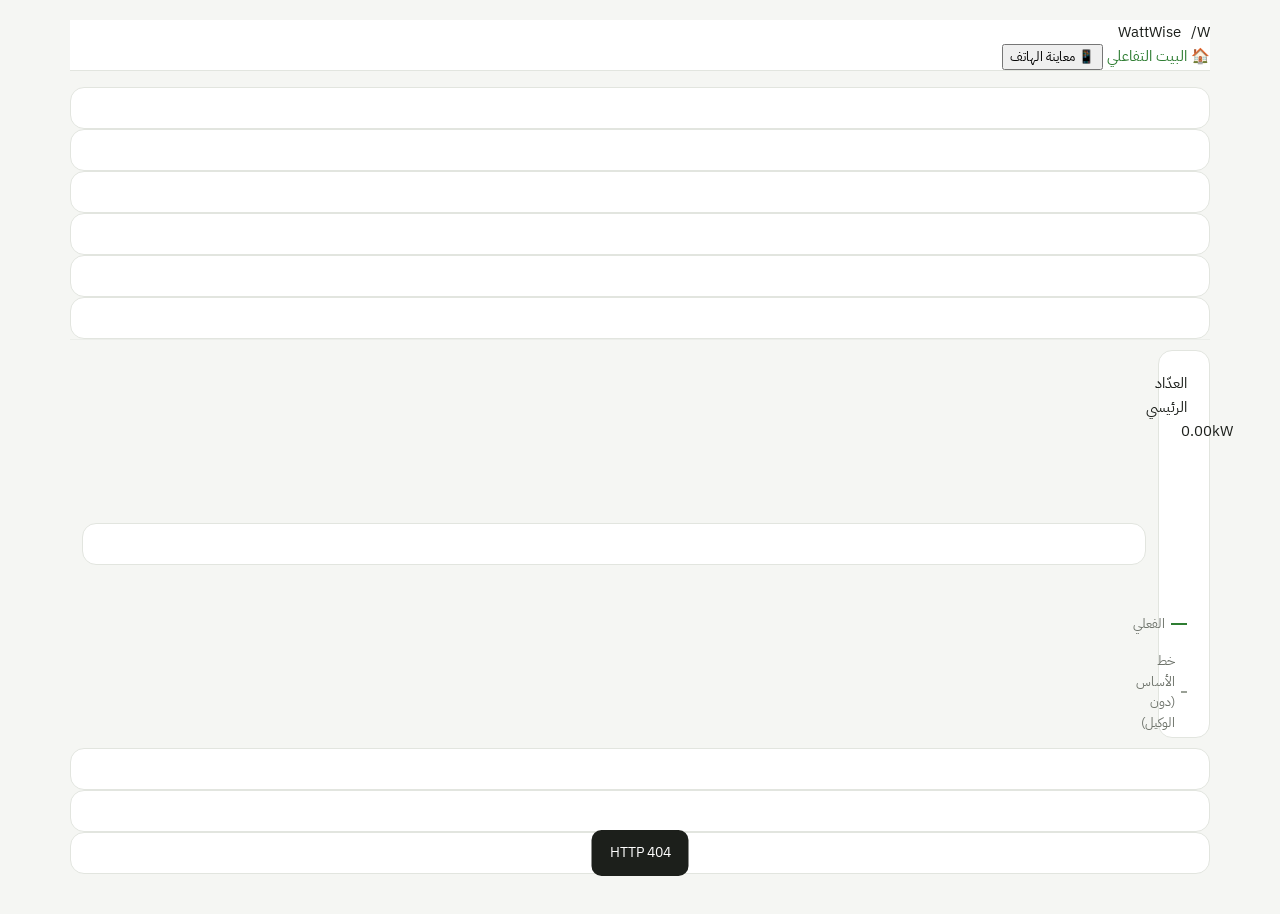
==== commit 5f53b774: "Remove extra explanatory text from the dashboard; build iOS only by hand Drops the English card kick" ====
--- a/frontend/index.html
+++ b/frontend/index.html
@@ -6,87 +6,65 @@
 <title>WattWise · لوحة التحكم</title>
 <link rel="icon" href="icon.svg" type="image/svg+xml">
 <link rel="stylesheet" href="css/fonts.css">
-<link rel="stylesheet" href="css/dashboard.css?v=5">
+<link rel="stylesheet" href="css/dashboard.css?v=4">
 <link rel="stylesheet" href="css/schedule.css?v=1">
 <script src="vendor/chart.umd.js"></script>
 </head>
 <body>
+<div class="page">
 
-<header class="top">
-  <div class="top-in">
-    <a class="brand" href="index.html" aria-label="WattWise">
-      <img src="icon.svg" alt="" width="32" height="32">
-      <span class="brand-name">WattWise</span>
-    </a>
-    <nav class="sites" id="sites" aria-label="المكان"></nav>
-    <div class="top-end">
-      <span class="status" id="agent-status"></span>
-      <details class="menu" id="menu">
-        <summary class="btn btn-quiet">المزيد</summary>
-        <div class="menu-list" id="menu-list"></div>
-      </details>
-      <button class="btn btn-danger" type="button" data-act="estop">إيقاف طوارئ</button>
+  <header class="top">
+    <div class="brand">
+      <div class="logo">W/</div>
+      <div class="brand-text">
+        <div class="brand-title">WattWise <span id="mode-label"></span></div>
+        <div class="brand-sub" id="mode-sub"></div>
+      </div>
     </div>
+    <div class="top-links">
+      <a class="tb house-link" href="house.html" id="house-link">🏠 البيت التفاعلي</a>
+      <button class="tb ghost" type="button" id="phone-open" aria-haspopup="dialog">📱 معاينة الهاتف</button>
+    </div>
+    <div class="toolbar" id="toolbar"></div>
+  </header>
+
+  <div class="layout">
+    <main class="main">
+      <section class="card hero rise" style="animation-delay:0s" id="hero"></section>
+      <section class="card rise" style="animation-delay:.04s" id="alerts"></section>
+      <section class="card rise" style="animation-delay:.08s" id="goal"></section>
+      <section class="card rise" style="animation-delay:.16s" id="rooms"></section>
+      <section class="card rise" style="animation-delay:.24s" id="devices"></section>
+      <section class="card rise" style="animation-delay:.28s" id="teach"></section>
+
+      <div class="row">
+        <section class="card rise grow2" style="animation-delay:.32s">
+          <div class="meter-head">
+            <div class="col4">
+              <div class="label"><span id="meter-title">العدّاد الرئيسي</span></div>
+              <div class="big-kw" dir="ltr"><span id="meter-kw">0.00</span><span class="unit" id="meter-unit">kW</span></div>
+            </div>
+            <div class="mono muted" dir="ltr" id="meter-clock"></div>
+          </div>
+          <div class="chart-wrap">
+            <canvas id="chart" data-keep></canvas>
+            <div class="legend">
+              <span><i class="sw sw-line"></i>الفعلي</span>
+              <span><i class="sw sw-dash"></i>خط الأساس (دون الوكيل)</span>
+            </div>
+          </div>
+        </section>
+
+        <section class="card rise grow1" style="animation-delay:.40s" id="bill"></section>
+      </div>
+
+      <section class="card rise" style="animation-delay:.42s" id="sched"></section>
+      <section class="card rise" style="animation-delay:.44s" id="analyst"></section>
+      <section class="card rise" style="animation-delay:.48s" id="log"></section>
+    </main>
+
   </div>
-</header>
-
-<main class="page">
-  <p class="intro" id="intro"></p>
-
-  <!-- Simulator controls: only shown when the data comes from the simulator -->
-  <section class="demo" id="demo" hidden></section>
-
-  <!-- Key numbers -->
-  <section class="kpis" id="kpis"></section>
-
-  <!-- 1. Goal and plan -->
-  <section class="card" id="goal"></section>
-
-  <!-- 2. Approval requests and alerts -->
-  <section class="card" id="approve"></section>
-
-  <!-- 3. Measured savings -->
-  <section class="card" id="savings-card">
-    <div class="card-head">
-      <h2><span class="num">٣</span> التوفير المُقاس</h2>
-      <span class="hint">الخط المتقطّع = الاستهلاك المتوقع دون الوكيل</span>
-    </div>
-    <div class="savings-grid">
-      <div class="chart-box">
-        <div class="legend">
-          <span><i class="sw sw-line"></i>الفعلي</span>
-          <span><i class="sw sw-dash"></i>دون الوكيل (خط الأساس)</span>
-          <span class="clock" dir="ltr" id="meter-clock"></span>
-        </div>
-        <div class="chart-wrap"><canvas id="chart" data-keep></canvas></div>
-      </div>
-      <div id="bill"></div>
-    </div>
-  </section>
-
-  <!-- Devices by room -->
-  <section class="card" id="devices"></section>
-
-  <!-- Extra tools: closed by default so the page stays short -->
-  <details class="card more" id="more-teach">
-    <summary><h2>تعريف أجهزة الغرفة</h2><span class="hint">يتعلّم الوكيل بصمة كل جهاز من العدّاد</span></summary>
-    <div id="teach"></div>
-  </details>
-  <details class="card more" id="more-sched">
-    <summary><h2>جداول التشغيل</h2><span class="hint">تشغيل وإطفاء في أوقات محددة</span></summary>
-    <div id="sched"></div>
-  </details>
-  <details class="card more" id="more-analyst">
-    <summary><h2>تحليل الفاتورة والتقارير</h2><span class="hint">لماذا الفاتورة بهذا المبلغ؟ والتقرير الأسبوعي</span></summary>
-    <div id="analyst"></div>
-  </details>
-
-  <!-- Audit log: always visible (every decision, its reason and outcome) -->
-  <section class="card" id="log"></section>
-
-  <footer class="foot">WattWise · مشروع طلابي لمسابقة RoboCraft 2.0.0 · البيانات في وضع المحاكي تركيبية</footer>
-</main>
-
+</div>
 <!-- Phone preview: hidden until needed (backup if the real phone fails in the demo). -->
 <div class="drawer" id="phone-drawer" hidden>
   <div class="drawer-back" data-close></div>
@@ -102,17 +80,16 @@
         <iframe id="phone-frame" title="تطبيق صاحب البيت"></iframe>
       </div>
     </div>
-    <div class="aside-note">معاينة تطبيق صاحب البيت (نسخة الويب الاحتياطية).</div>
     <div class="connect-card">
       <div class="connect-title">ربط تطبيق الهاتف</div>
       <img class="connect-qr" src="api/connect/qr.svg" alt="رمز QR يحمل عنوان الخادم" loading="lazy">
-      <div class="connect-url" dir="ltr" id="connect-url"></div>
-      <div class="aside-note">يجد التطبيق اللابتوب تلقائيًا على شبكة الـ Wi-Fi نفسها. إن لم يجده، امسح رمز الـ QR.</div>
+      <div class="mono connect-url" dir="ltr" id="connect-url"></div>
+      <div class="aside-note">امسح الرمز من التطبيق.</div>
     </div>
   </div>
 </div>
 <div class="toast" id="toast"></div>
-<script src="js/common.js?v=4"></script>
+<script src="js/common.js?v=3"></script>
 <script src="js/schedule.js?v=1"></script>
 <script src="js/dashboard.js?v=6"></script>
 </body>
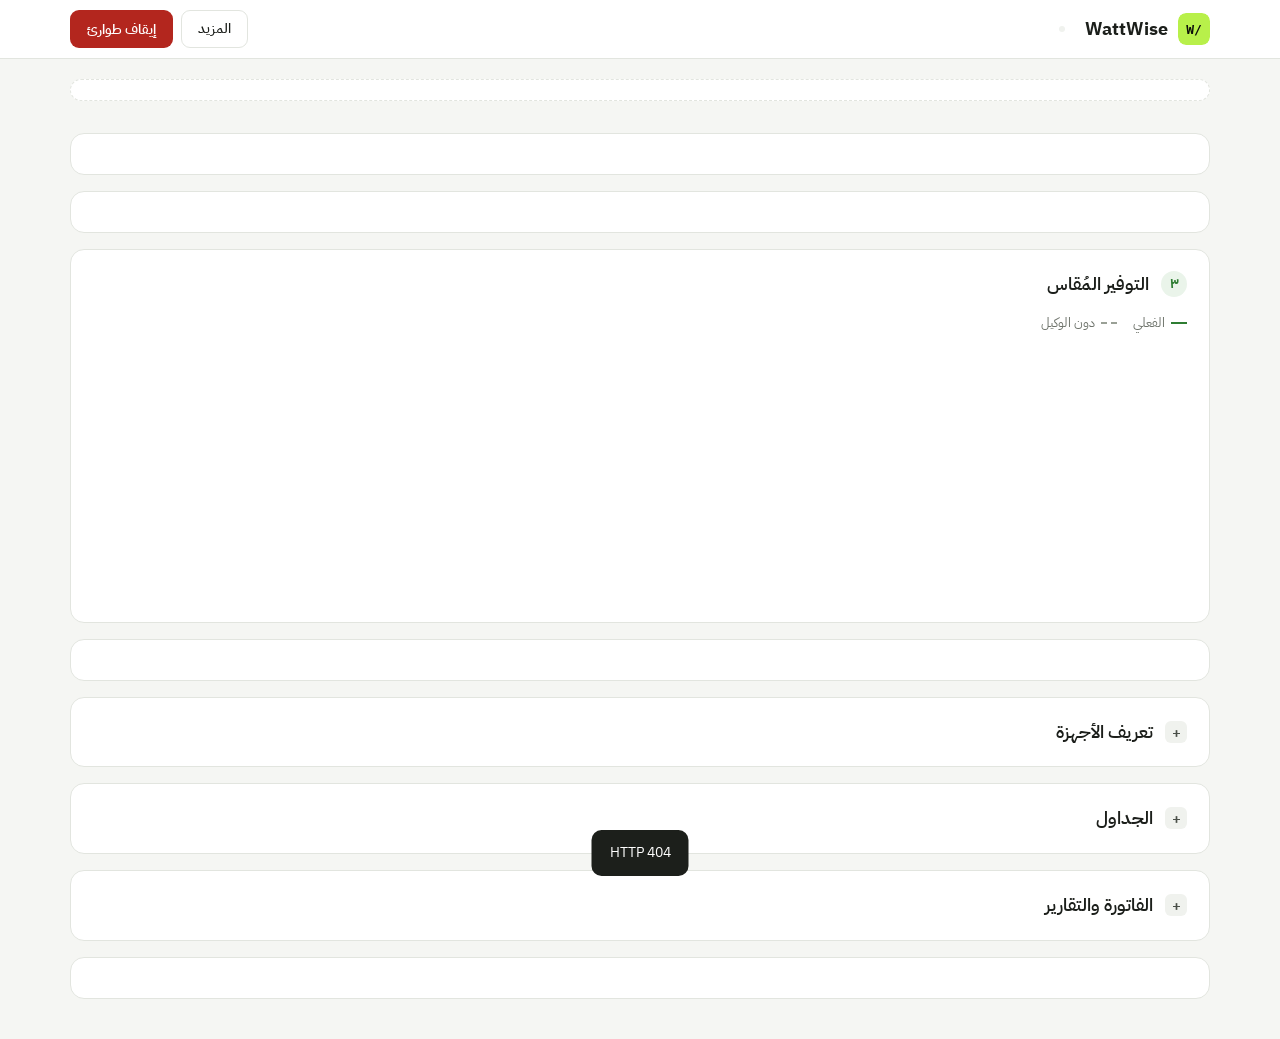
==== commit bf9bd403: "Remove filler text and decorative extras from the dashboard and the phone app [skip ci] Dashboard: d" ====
--- a/frontend/index.html
+++ b/frontend/index.html
@@ -6,65 +6,82 @@
 <title>WattWise · لوحة التحكم</title>
 <link rel="icon" href="icon.svg" type="image/svg+xml">
 <link rel="stylesheet" href="css/fonts.css">
-<link rel="stylesheet" href="css/dashboard.css?v=4">
+<link rel="stylesheet" href="css/dashboard.css?v=6">
 <link rel="stylesheet" href="css/schedule.css?v=1">
 <script src="vendor/chart.umd.js"></script>
 </head>
 <body>
-<div class="page">
 
-  <header class="top">
-    <div class="brand">
-      <div class="logo">W/</div>
-      <div class="brand-text">
-        <div class="brand-title">WattWise <span id="mode-label"></span></div>
-        <div class="brand-sub" id="mode-sub"></div>
+<header class="top">
+  <div class="top-in">
+    <a class="brand" href="index.html" aria-label="WattWise">
+      <img src="icon.svg" alt="" width="32" height="32">
+      <span class="brand-name">WattWise</span>
+    </a>
+    <nav class="sites" id="sites" aria-label="المكان"></nav>
+    <div class="top-end">
+      <span class="status" id="agent-status"></span>
+      <details class="menu" id="menu">
+        <summary class="btn btn-quiet">المزيد</summary>
+        <div class="menu-list" id="menu-list"></div>
+      </details>
+      <button class="btn btn-danger" type="button" data-act="estop">إيقاف طوارئ</button>
+    </div>
+  </div>
+</header>
+
+<main class="page">
+  <!-- Simulator controls: only shown when the data comes from the simulator -->
+  <section class="demo" id="demo" hidden></section>
+
+  <!-- Key numbers -->
+  <section class="kpis" id="kpis"></section>
+
+  <!-- 1. Goal and plan -->
+  <section class="card" id="goal"></section>
+
+  <!-- 2. Approval requests and alerts -->
+  <section class="card" id="approve"></section>
+
+  <!-- 3. Measured savings -->
+  <section class="card" id="savings-card">
+    <div class="card-head">
+      <h2><span class="num">٣</span> التوفير المُقاس</h2>
+    </div>
+    <div class="savings-grid">
+      <div class="chart-box">
+        <div class="legend">
+          <span><i class="sw sw-line"></i>الفعلي</span>
+          <span><i class="sw sw-dash"></i>دون الوكيل</span>
+          <span class="clock" dir="ltr" id="meter-clock"></span>
+        </div>
+        <div class="chart-wrap"><canvas id="chart" data-keep></canvas></div>
       </div>
+      <div id="bill"></div>
     </div>
-    <div class="top-links">
-      <a class="tb house-link" href="house.html" id="house-link">🏠 البيت التفاعلي</a>
-      <button class="tb ghost" type="button" id="phone-open" aria-haspopup="dialog">📱 معاينة الهاتف</button>
-    </div>
-    <div class="toolbar" id="toolbar"></div>
-  </header>
+  </section>
 
-  <div class="layout">
-    <main class="main">
-      <section class="card hero rise" style="animation-delay:0s" id="hero"></section>
-      <section class="card rise" style="animation-delay:.04s" id="alerts"></section>
-      <section class="card rise" style="animation-delay:.08s" id="goal"></section>
-      <section class="card rise" style="animation-delay:.16s" id="rooms"></section>
-      <section class="card rise" style="animation-delay:.24s" id="devices"></section>
-      <section class="card rise" style="animation-delay:.28s" id="teach"></section>
+  <!-- Devices by room -->
+  <section class="card" id="devices"></section>
 
-      <div class="row">
-        <section class="card rise grow2" style="animation-delay:.32s">
-          <div class="meter-head">
-            <div class="col4">
-              <div class="label"><span id="meter-title">العدّاد الرئيسي</span></div>
-              <div class="big-kw" dir="ltr"><span id="meter-kw">0.00</span><span class="unit" id="meter-unit">kW</span></div>
-            </div>
-            <div class="mono muted" dir="ltr" id="meter-clock"></div>
-          </div>
-          <div class="chart-wrap">
-            <canvas id="chart" data-keep></canvas>
-            <div class="legend">
-              <span><i class="sw sw-line"></i>الفعلي</span>
-              <span><i class="sw sw-dash"></i>خط الأساس (دون الوكيل)</span>
-            </div>
-          </div>
-        </section>
+  <!-- Extra tools: closed by default so the page stays short -->
+  <details class="card more" id="more-teach">
+    <summary><h2>تعريف الأجهزة</h2></summary>
+    <div id="teach"></div>
+  </details>
+  <details class="card more" id="more-sched">
+    <summary><h2>الجداول</h2></summary>
+    <div id="sched"></div>
+  </details>
+  <details class="card more" id="more-analyst">
+    <summary><h2>الفاتورة والتقارير</h2></summary>
+    <div id="analyst"></div>
+  </details>
 
-        <section class="card rise grow1" style="animation-delay:.40s" id="bill"></section>
-      </div>
+  <!-- Audit log: always visible (every decision, its reason and outcome) -->
+  <section class="card" id="log"></section>
+</main>
 
-      <section class="card rise" style="animation-delay:.42s" id="sched"></section>
-      <section class="card rise" style="animation-delay:.44s" id="analyst"></section>
-      <section class="card rise" style="animation-delay:.48s" id="log"></section>
-    </main>
-
-  </div>
-</div>
 <!-- Phone preview: hidden until needed (backup if the real phone fails in the demo). -->
 <div class="drawer" id="phone-drawer" hidden>
   <div class="drawer-back" data-close></div>
@@ -83,14 +100,14 @@
     <div class="connect-card">
       <div class="connect-title">ربط تطبيق الهاتف</div>
       <img class="connect-qr" src="api/connect/qr.svg" alt="رمز QR يحمل عنوان الخادم" loading="lazy">
-      <div class="mono connect-url" dir="ltr" id="connect-url"></div>
+      <div class="connect-url" dir="ltr" id="connect-url"></div>
       <div class="aside-note">امسح الرمز من التطبيق.</div>
     </div>
   </div>
 </div>
 <div class="toast" id="toast"></div>
-<script src="js/common.js?v=3"></script>
+<script src="js/common.js?v=4"></script>
 <script src="js/schedule.js?v=1"></script>
-<script src="js/dashboard.js?v=6"></script>
+<script src="js/dashboard.js?v=7"></script>
 </body>
 </html>
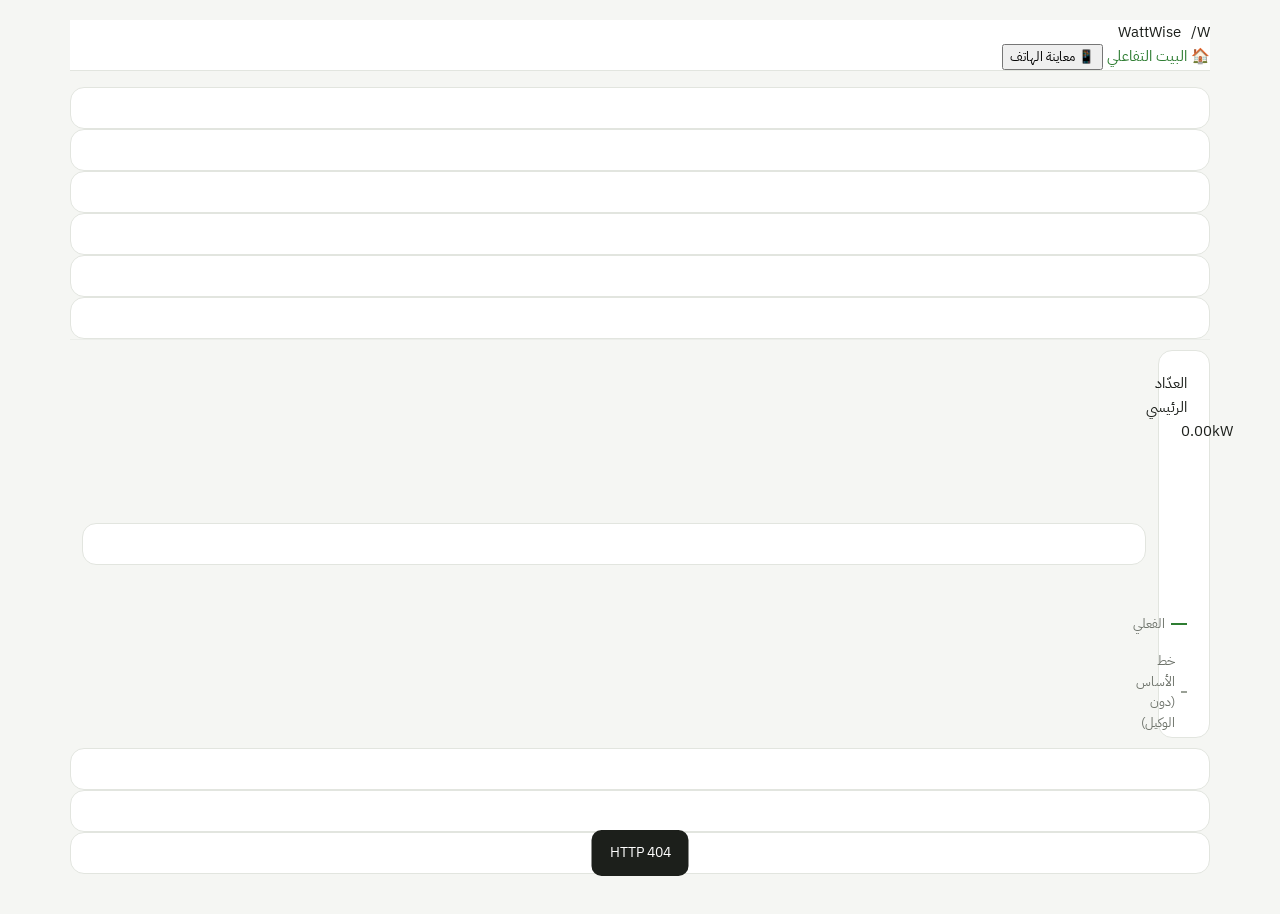
==== commit 53374d52: "Merge pull request #21 from dxqxwm6ctk-spec/claude/project-thread-4i9twp Remove extra text from the " ====
--- a/frontend/index.html
+++ b/frontend/index.html
@@ -6,82 +6,65 @@
 <title>WattWise · لوحة التحكم</title>
 <link rel="icon" href="icon.svg" type="image/svg+xml">
 <link rel="stylesheet" href="css/fonts.css">
-<link rel="stylesheet" href="css/dashboard.css?v=6">
+<link rel="stylesheet" href="css/dashboard.css?v=4">
 <link rel="stylesheet" href="css/schedule.css?v=1">
 <script src="vendor/chart.umd.js"></script>
 </head>
 <body>
+<div class="page">
 
-<header class="top">
-  <div class="top-in">
-    <a class="brand" href="index.html" aria-label="WattWise">
-      <img src="icon.svg" alt="" width="32" height="32">
-      <span class="brand-name">WattWise</span>
-    </a>
-    <nav class="sites" id="sites" aria-label="المكان"></nav>
-    <div class="top-end">
-      <span class="status" id="agent-status"></span>
-      <details class="menu" id="menu">
-        <summary class="btn btn-quiet">المزيد</summary>
-        <div class="menu-list" id="menu-list"></div>
-      </details>
-      <button class="btn btn-danger" type="button" data-act="estop">إيقاف طوارئ</button>
+  <header class="top">
+    <div class="brand">
+      <div class="logo">W/</div>
+      <div class="brand-text">
+        <div class="brand-title">WattWise <span id="mode-label"></span></div>
+        <div class="brand-sub" id="mode-sub"></div>
+      </div>
     </div>
+    <div class="top-links">
+      <a class="tb house-link" href="house.html" id="house-link">🏠 البيت التفاعلي</a>
+      <button class="tb ghost" type="button" id="phone-open" aria-haspopup="dialog">📱 معاينة الهاتف</button>
+    </div>
+    <div class="toolbar" id="toolbar"></div>
+  </header>
+
+  <div class="layout">
+    <main class="main">
+      <section class="card hero rise" style="animation-delay:0s" id="hero"></section>
+      <section class="card rise" style="animation-delay:.04s" id="alerts"></section>
+      <section class="card rise" style="animation-delay:.08s" id="goal"></section>
+      <section class="card rise" style="animation-delay:.16s" id="rooms"></section>
+      <section class="card rise" style="animation-delay:.24s" id="devices"></section>
+      <section class="card rise" style="animation-delay:.28s" id="teach"></section>
+
+      <div class="row">
+        <section class="card rise grow2" style="animation-delay:.32s">
+          <div class="meter-head">
+            <div class="col4">
+              <div class="label"><span id="meter-title">العدّاد الرئيسي</span></div>
+              <div class="big-kw" dir="ltr"><span id="meter-kw">0.00</span><span class="unit" id="meter-unit">kW</span></div>
+            </div>
+            <div class="mono muted" dir="ltr" id="meter-clock"></div>
+          </div>
+          <div class="chart-wrap">
+            <canvas id="chart" data-keep></canvas>
+            <div class="legend">
+              <span><i class="sw sw-line"></i>الفعلي</span>
+              <span><i class="sw sw-dash"></i>خط الأساس (دون الوكيل)</span>
+            </div>
+          </div>
+        </section>
+
+        <section class="card rise grow1" style="animation-delay:.40s" id="bill"></section>
+      </div>
+
+      <section class="card rise" style="animation-delay:.42s" id="sched"></section>
+      <section class="card rise" style="animation-delay:.44s" id="analyst"></section>
+      <section class="card rise" style="animation-delay:.48s" id="log"></section>
+    </main>
+
   </div>
-</header>
-
-<main class="page">
-  <!-- Simulator controls: only shown when the data comes from the simulator -->
-  <section class="demo" id="demo" hidden></section>
-
-  <!-- Key numbers -->
-  <section class="kpis" id="kpis"></section>
-
-  <!-- 1. Goal and plan -->
-  <section class="card" id="goal"></section>
-
-  <!-- 2. Approval requests and alerts -->
-  <section class="card" id="approve"></section>
-
-  <!-- 3. Measured savings -->
-  <section class="card" id="savings-card">
-    <div class="card-head">
-      <h2><span class="num">٣</span> التوفير المُقاس</h2>
-    </div>
-    <div class="savings-grid">
-      <div class="chart-box">
-        <div class="legend">
-          <span><i class="sw sw-line"></i>الفعلي</span>
-          <span><i class="sw sw-dash"></i>دون الوكيل</span>
-          <span class="clock" dir="ltr" id="meter-clock"></span>
-        </div>
-        <div class="chart-wrap"><canvas id="chart" data-keep></canvas></div>
-      </div>
-      <div id="bill"></div>
-    </div>
-  </section>
-
-  <!-- Devices by room -->
-  <section class="card" id="devices"></section>
-
-  <!-- Extra tools: closed by default so the page stays short -->
-  <details class="card more" id="more-teach">
-    <summary><h2>تعريف الأجهزة</h2></summary>
-    <div id="teach"></div>
-  </details>
-  <details class="card more" id="more-sched">
-    <summary><h2>الجداول</h2></summary>
-    <div id="sched"></div>
-  </details>
-  <details class="card more" id="more-analyst">
-    <summary><h2>الفاتورة والتقارير</h2></summary>
-    <div id="analyst"></div>
-  </details>
-
-  <!-- Audit log: always visible (every decision, its reason and outcome) -->
-  <section class="card" id="log"></section>
-</main>
-
+</div>
 <!-- Phone preview: hidden until needed (backup if the real phone fails in the demo). -->
 <div class="drawer" id="phone-drawer" hidden>
   <div class="drawer-back" data-close></div>
@@ -100,14 +83,14 @@
     <div class="connect-card">
       <div class="connect-title">ربط تطبيق الهاتف</div>
       <img class="connect-qr" src="api/connect/qr.svg" alt="رمز QR يحمل عنوان الخادم" loading="lazy">
-      <div class="connect-url" dir="ltr" id="connect-url"></div>
+      <div class="mono connect-url" dir="ltr" id="connect-url"></div>
       <div class="aside-note">امسح الرمز من التطبيق.</div>
     </div>
   </div>
 </div>
 <div class="toast" id="toast"></div>
-<script src="js/common.js?v=4"></script>
+<script src="js/common.js?v=3"></script>
 <script src="js/schedule.js?v=1"></script>
-<script src="js/dashboard.js?v=7"></script>
+<script src="js/dashboard.js?v=6"></script>
 </body>
 </html>
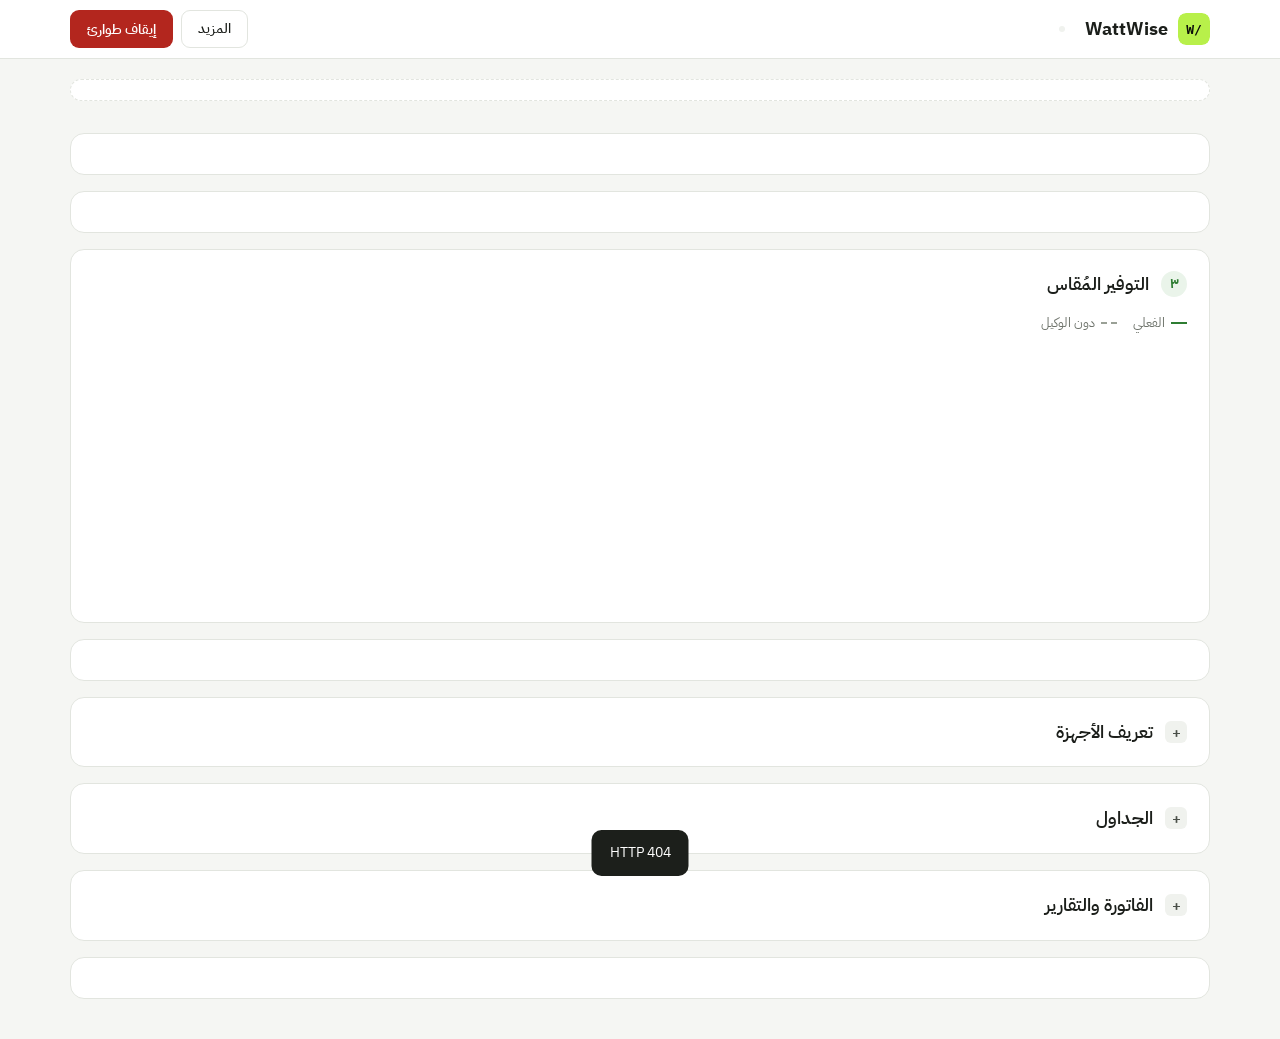
==== commit a3af9d58: "Merge PR #20: redesign dashboard, strip filler text from dashboard and phone app [skip ci] Redesign " ====
--- a/frontend/index.html
+++ b/frontend/index.html
@@ -6,65 +6,82 @@
 <title>WattWise · لوحة التحكم</title>
 <link rel="icon" href="icon.svg" type="image/svg+xml">
 <link rel="stylesheet" href="css/fonts.css">
-<link rel="stylesheet" href="css/dashboard.css?v=4">
+<link rel="stylesheet" href="css/dashboard.css?v=6">
 <link rel="stylesheet" href="css/schedule.css?v=1">
 <script src="vendor/chart.umd.js"></script>
 </head>
 <body>
-<div class="page">
 
-  <header class="top">
-    <div class="brand">
-      <div class="logo">W/</div>
-      <div class="brand-text">
-        <div class="brand-title">WattWise <span id="mode-label"></span></div>
-        <div class="brand-sub" id="mode-sub"></div>
+<header class="top">
+  <div class="top-in">
+    <a class="brand" href="index.html" aria-label="WattWise">
+      <img src="icon.svg" alt="" width="32" height="32">
+      <span class="brand-name">WattWise</span>
+    </a>
+    <nav class="sites" id="sites" aria-label="المكان"></nav>
+    <div class="top-end">
+      <span class="status" id="agent-status"></span>
+      <details class="menu" id="menu">
+        <summary class="btn btn-quiet">المزيد</summary>
+        <div class="menu-list" id="menu-list"></div>
+      </details>
+      <button class="btn btn-danger" type="button" data-act="estop">إيقاف طوارئ</button>
+    </div>
+  </div>
+</header>
+
+<main class="page">
+  <!-- Simulator controls: only shown when the data comes from the simulator -->
+  <section class="demo" id="demo" hidden></section>
+
+  <!-- Key numbers -->
+  <section class="kpis" id="kpis"></section>
+
+  <!-- 1. Goal and plan -->
+  <section class="card" id="goal"></section>
+
+  <!-- 2. Approval requests and alerts -->
+  <section class="card" id="approve"></section>
+
+  <!-- 3. Measured savings -->
+  <section class="card" id="savings-card">
+    <div class="card-head">
+      <h2><span class="num">٣</span> التوفير المُقاس</h2>
+    </div>
+    <div class="savings-grid">
+      <div class="chart-box">
+        <div class="legend">
+          <span><i class="sw sw-line"></i>الفعلي</span>
+          <span><i class="sw sw-dash"></i>دون الوكيل</span>
+          <span class="clock" dir="ltr" id="meter-clock"></span>
+        </div>
+        <div class="chart-wrap"><canvas id="chart" data-keep></canvas></div>
       </div>
+      <div id="bill"></div>
     </div>
-    <div class="top-links">
-      <a class="tb house-link" href="house.html" id="house-link">🏠 البيت التفاعلي</a>
-      <button class="tb ghost" type="button" id="phone-open" aria-haspopup="dialog">📱 معاينة الهاتف</button>
-    </div>
-    <div class="toolbar" id="toolbar"></div>
-  </header>
+  </section>
 
-  <div class="layout">
-    <main class="main">
-      <section class="card hero rise" style="animation-delay:0s" id="hero"></section>
-      <section class="card rise" style="animation-delay:.04s" id="alerts"></section>
-      <section class="card rise" style="animation-delay:.08s" id="goal"></section>
-      <section class="card rise" style="animation-delay:.16s" id="rooms"></section>
-      <section class="card rise" style="animation-delay:.24s" id="devices"></section>
-      <section class="card rise" style="animation-delay:.28s" id="teach"></section>
+  <!-- Devices by room -->
+  <section class="card" id="devices"></section>
 
-      <div class="row">
-        <section class="card rise grow2" style="animation-delay:.32s">
-          <div class="meter-head">
-            <div class="col4">
-              <div class="label"><span id="meter-title">العدّاد الرئيسي</span></div>
-              <div class="big-kw" dir="ltr"><span id="meter-kw">0.00</span><span class="unit" id="meter-unit">kW</span></div>
-            </div>
-            <div class="mono muted" dir="ltr" id="meter-clock"></div>
-          </div>
-          <div class="chart-wrap">
-            <canvas id="chart" data-keep></canvas>
-            <div class="legend">
-              <span><i class="sw sw-line"></i>الفعلي</span>
-              <span><i class="sw sw-dash"></i>خط الأساس (دون الوكيل)</span>
-            </div>
-          </div>
-        </section>
+  <!-- Extra tools: closed by default so the page stays short -->
+  <details class="card more" id="more-teach">
+    <summary><h2>تعريف الأجهزة</h2></summary>
+    <div id="teach"></div>
+  </details>
+  <details class="card more" id="more-sched">
+    <summary><h2>الجداول</h2></summary>
+    <div id="sched"></div>
+  </details>
+  <details class="card more" id="more-analyst">
+    <summary><h2>الفاتورة والتقارير</h2></summary>
+    <div id="analyst"></div>
+  </details>
 
-        <section class="card rise grow1" style="animation-delay:.40s" id="bill"></section>
-      </div>
+  <!-- Audit log: always visible (every decision, its reason and outcome) -->
+  <section class="card" id="log"></section>
+</main>
 
-      <section class="card rise" style="animation-delay:.42s" id="sched"></section>
-      <section class="card rise" style="animation-delay:.44s" id="analyst"></section>
-      <section class="card rise" style="animation-delay:.48s" id="log"></section>
-    </main>
-
-  </div>
-</div>
 <!-- Phone preview: hidden until needed (backup if the real phone fails in the demo). -->
 <div class="drawer" id="phone-drawer" hidden>
   <div class="drawer-back" data-close></div>
@@ -83,14 +100,14 @@
     <div class="connect-card">
       <div class="connect-title">ربط تطبيق الهاتف</div>
       <img class="connect-qr" src="api/connect/qr.svg" alt="رمز QR يحمل عنوان الخادم" loading="lazy">
-      <div class="mono connect-url" dir="ltr" id="connect-url"></div>
+      <div class="connect-url" dir="ltr" id="connect-url"></div>
       <div class="aside-note">امسح الرمز من التطبيق.</div>
     </div>
   </div>
 </div>
 <div class="toast" id="toast"></div>
-<script src="js/common.js?v=3"></script>
+<script src="js/common.js?v=4"></script>
 <script src="js/schedule.js?v=1"></script>
-<script src="js/dashboard.js?v=6"></script>
+<script src="js/dashboard.js?v=7"></script>
 </body>
 </html>
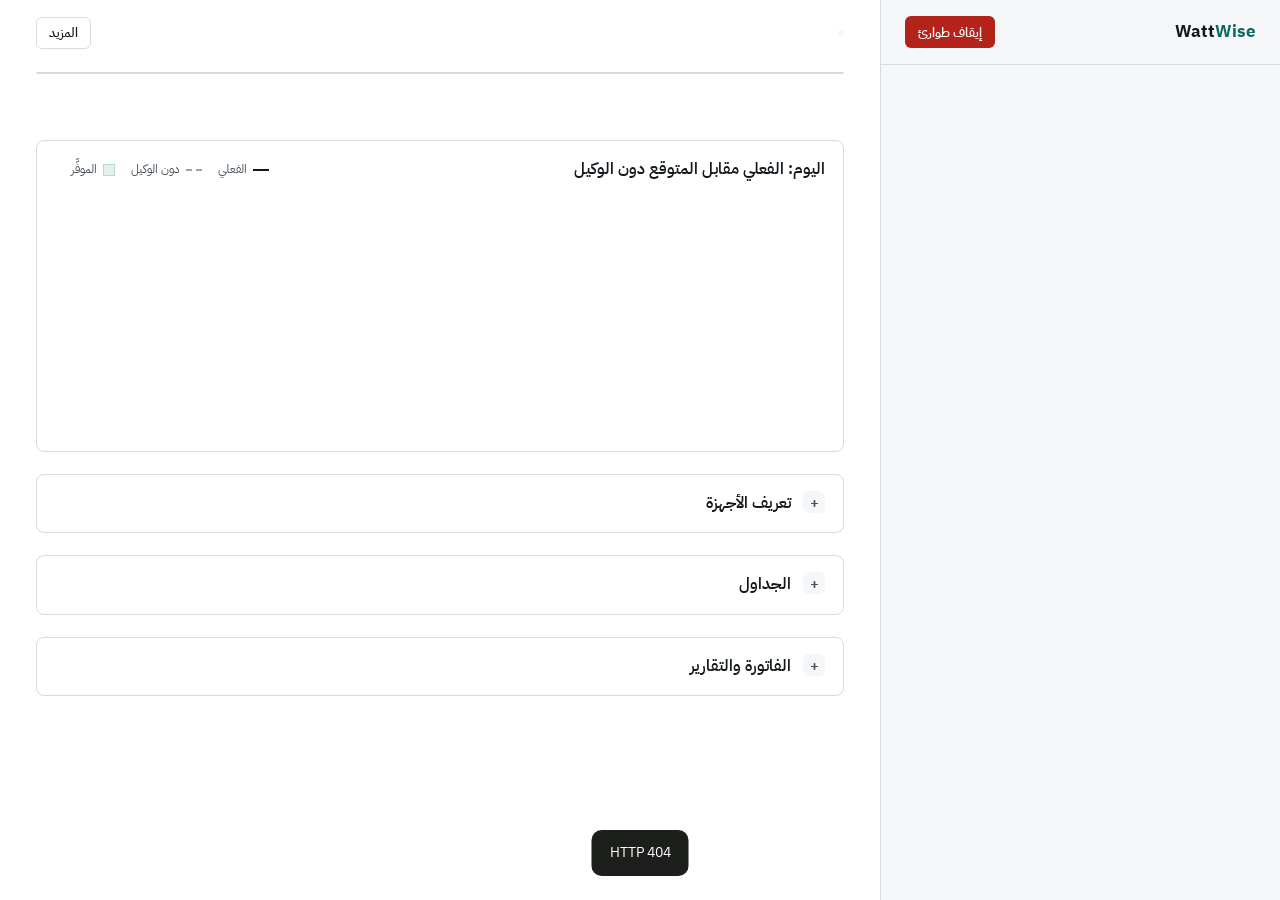
==== commit 94464ffc: "Dashboard: house-plan layout (agent column + rooms drawn as a floor plan) [skip ci] Right column hol" ====
--- a/frontend/index.html
+++ b/frontend/index.html
@@ -6,81 +6,75 @@
 <title>WattWise · لوحة التحكم</title>
 <link rel="icon" href="icon.svg" type="image/svg+xml">
 <link rel="stylesheet" href="css/fonts.css">
-<link rel="stylesheet" href="css/dashboard.css?v=6">
+<link rel="stylesheet" href="css/dashboard.css?v=7">
 <link rel="stylesheet" href="css/schedule.css?v=1">
 <script src="vendor/chart.umd.js"></script>
 </head>
 <body>
+<div class="app">
 
-<header class="top">
-  <div class="top-in">
-    <a class="brand" href="index.html" aria-label="WattWise">
-      <img src="icon.svg" alt="" width="32" height="32">
-      <span class="brand-name">WattWise</span>
-    </a>
-    <nav class="sites" id="sites" aria-label="المكان"></nav>
-    <div class="top-end">
-      <span class="status" id="agent-status"></span>
+  <!-- The agent column: goal, plan, the request that needs the user, decision log -->
+  <aside class="agent">
+    <div class="a-top">
+      <a class="brand" href="index.html">Watt<em>Wise</em></a>
+      <button class="btn btn-danger btn-sm" type="button" data-act="estop">إيقاف طوارئ</button>
+    </div>
+    <div class="blk" id="goal"></div>
+    <div class="blk" id="approve"></div>
+    <div class="blk" id="plan"></div>
+    <div class="blk blk-last" id="log"></div>
+  </aside>
+
+  <!-- The house: key numbers, floor plan with devices, savings chart, extra tools -->
+  <main class="main">
+    <div class="m-top">
+      <nav class="tabs" id="sites" aria-label="المكان"></nav>
+      <span class="m-status" id="agent-status"></span>
       <details class="menu" id="menu">
-        <summary class="btn btn-quiet">المزيد</summary>
+        <summary class="btn btn-quiet btn-sm">المزيد</summary>
         <div class="menu-list" id="menu-list"></div>
       </details>
-      <button class="btn btn-danger" type="button" data-act="estop">إيقاف طوارئ</button>
     </div>
-  </div>
-</header>
 
-<main class="page">
-  <!-- Simulator controls: only shown when the data comes from the simulator -->
-  <section class="demo" id="demo" hidden></section>
+    <!-- Simulator controls: only shown when the data comes from the simulator -->
+    <section class="demo" id="demo" hidden></section>
 
-  <!-- Key numbers -->
-  <section class="kpis" id="kpis"></section>
+    <section class="nums" id="kpis"></section>
+    <div id="anomaly"></div>
 
-  <!-- 1. Goal and plan -->
-  <section class="card" id="goal"></section>
+    <section id="devices"></section>
 
-  <!-- 2. Approval requests and alerts -->
-  <section class="card" id="approve"></section>
+    <section class="box-line" id="savings-card">
+      <div class="sec-h">
+        <h2>اليوم: الفعلي مقابل المتوقع دون الوكيل <span class="hint" style="font-weight:400" id="chart-unit"></span></h2>
+        <div class="key">
+          <span><i class="k-line"></i>الفعلي</span>
+          <span><i class="k-dash"></i>دون الوكيل</span>
+          <span><i class="k-fill"></i>الموفَّر</span>
+          <span class="clock n" id="meter-clock"></span>
+        </div>
+      </div>
+      <div class="savings-grid">
+        <div class="chart-wrap"><canvas id="chart" data-keep></canvas></div>
+        <div id="bill"></div>
+      </div>
+    </section>
 
-  <!-- 3. Measured savings -->
-  <section class="card" id="savings-card">
-    <div class="card-head">
-      <h2><span class="num">٣</span> التوفير المُقاس</h2>
-    </div>
-    <div class="savings-grid">
-      <div class="chart-box">
-        <div class="legend">
-          <span><i class="sw sw-line"></i>الفعلي</span>
-          <span><i class="sw sw-dash"></i>دون الوكيل</span>
-          <span class="clock" dir="ltr" id="meter-clock"></span>
-        </div>
-        <div class="chart-wrap"><canvas id="chart" data-keep></canvas></div>
-      </div>
-      <div id="bill"></div>
-    </div>
-  </section>
-
-  <!-- Devices by room -->
-  <section class="card" id="devices"></section>
-
-  <!-- Extra tools: closed by default so the page stays short -->
-  <details class="card more" id="more-teach">
-    <summary><h2>تعريف الأجهزة</h2></summary>
-    <div id="teach"></div>
-  </details>
-  <details class="card more" id="more-sched">
-    <summary><h2>الجداول</h2></summary>
-    <div id="sched"></div>
-  </details>
-  <details class="card more" id="more-analyst">
-    <summary><h2>الفاتورة والتقارير</h2></summary>
-    <div id="analyst"></div>
-  </details>
-
-  <!-- Audit log: always visible (every decision, its reason and outcome) -->
-  <section class="card" id="log"></section>
-</main>
+    <!-- Extra tools: closed by default so the page stays short -->
+    <details class="box-line more" id="more-teach">
+      <summary><h2>تعريف الأجهزة</h2></summary>
+      <div id="teach"></div>
+    </details>
+    <details class="box-line more" id="more-sched">
+      <summary><h2>الجداول</h2></summary>
+      <div id="sched"></div>
+    </details>
+    <details class="box-line more" id="more-analyst">
+      <summary><h2>الفاتورة والتقارير</h2></summary>
+      <div id="analyst"></div>
+    </details>
+  </main>
+</div>
 
 <!-- Phone preview: hidden until needed (backup if the real phone fails in the demo). -->
 <div class="drawer" id="phone-drawer" hidden>
@@ -108,6 +102,6 @@
 <div class="toast" id="toast"></div>
 <script src="js/common.js?v=4"></script>
 <script src="js/schedule.js?v=1"></script>
-<script src="js/dashboard.js?v=7"></script>
+<script src="js/dashboard.js?v=8"></script>
 </body>
 </html>
--- a/frontend/css/dashboard.css
+++ b/frontend/css/dashboard.css
@@ -1,199 +1,242 @@
-/* WattWise dashboard. Calm light theme: one accent colour, plain cards, no effects. */
+/* WattWise dashboard, "house plan" layout.
+   Right column: the agent (goal, plan, the request that needs you, decision log).
+   Main area: key numbers, the house drawn as a floor plan, the savings chart.
+   One accent (teal) for "done / saved", amber only for "needs you", red only for stop. No effects. */
 :root {
-  --bg: #F5F6F3; --card: #FFFFFF; --soft: #F0F2EE; --line: #E2E5DF; --line2: #ECEEEA;
-  --text: #1C1F1B; --sub: #4A4F48; --muted: #6E736B; --dim: #9AA096;
-  --acc: #2E7D32; --acc-hover: #256A29; --acc-soft: #EAF4EA; --acc-line: #B9DAB9;
-  --warn: #9A5B00; --warn-soft: #FFF5E3; --warn-line: #F0CF94;
-  --red: #B3261E; --red-soft: #FCEDEC; --red-line: #F0BDB8;
-  --info: #285F9E;
-  --mono: 'IBM Plex Sans Arabic', system-ui, sans-serif;
+  --bg: #FFFFFF; --card: #FFFFFF; --soft: #F4F6F7; --line: #D5DBE0; --line2: #E8ECEF; --wall: #2A343B;
+  --text: #12181C; --sub: #46515A; --muted: #6B767F; --dim: #9AA3AB;
+  --acc: #0E6A63; --acc-hover: #0B5650; --acc-soft: #E2F0EE; --acc-line: #B5D6D2;
+  --warn: #A35F00; --warn-soft: #FFF3DF; --warn-line: #EBC88C;
+  --red: #B4231A; --red-soft: #FCECEA; --red-line: #EFBDB8;
+  --info: #2B5C8A;
+  --mono: 'JetBrains Mono', 'IBM Plex Sans Arabic', monospace;
 }
 * { box-sizing: border-box; }
-html { scroll-behavior: smooth; }
 body { margin: 0; background: var(--bg); color: var(--text); font-family: 'IBM Plex Sans Arabic', system-ui, 'Segoe UI', Tahoma, sans-serif;
   font-size: 15px; line-height: 1.6; -webkit-font-smoothing: antialiased; }
 a { color: var(--acc); text-decoration: none; }
-button, input, select { font-family: inherit; }
-h2 { margin: 0; font-size: 18px; font-weight: 600; }
-.n { font-variant-numeric: tabular-nums; }
-.mono { font-variant-numeric: tabular-nums; }
-.muted { color: var(--muted); font-size: 13px; }
-.hint { color: var(--muted); font-size: 13px; }
-
-/* ---------- header ---------- */
-.top { position: sticky; top: 0; z-index: 20; background: #fff; border-bottom: 1px solid var(--line); }
-.top-in { max-width: 1180px; margin: 0 auto; padding: 10px 20px; display: flex; flex-wrap: wrap; align-items: center; gap: 12px 20px; }
-.brand { display: flex; align-items: center; gap: 10px; color: var(--text); }
-.brand img { border-radius: 8px; }
-.brand-name { font-size: 18px; font-weight: 700; }
-.sites { display: flex; gap: 2px; padding: 3px; background: var(--soft); border-radius: 10px; }
-.sites a { padding: 5px 14px; border-radius: 8px; color: var(--sub); font-size: 14px; white-space: nowrap; }
-.sites a:hover { color: var(--text); }
-.sites a.sel { background: var(--card); color: var(--text); font-weight: 600; box-shadow: 0 1px 2px rgba(0,0,0,.08); }
-.top-end { margin-inline-start: auto; display: flex; align-items: center; gap: 8px; }
-.status { display: inline-flex; align-items: center; gap: 7px; font-size: 13px; color: var(--sub); white-space: nowrap; }
-.status i { width: 8px; height: 8px; border-radius: 50%; background: currentColor; }
+button, input, select, textarea { font-family: inherit; }
+h2 { margin: 0; font-size: 16px; font-weight: 600; }
+.n, .mono { font-family: var(--mono); font-variant-numeric: tabular-nums; letter-spacing: -.2px; }
+.muted, .hint { color: var(--muted); font-size: 13px; }
+.note { font-size: 12.5px; color: var(--muted); line-height: 1.6; }
 
 /* ---------- buttons ---------- */
-.btn { height: 38px; padding: 0 16px; border-radius: 9px; border: 1px solid transparent; font-size: 14px; font-weight: 600; cursor: pointer;
+.btn { height: 38px; padding: 0 16px; border-radius: 6px; border: 1px solid transparent; font-size: 14px; font-weight: 600; cursor: pointer;
   display: inline-flex; align-items: center; justify-content: center; gap: 6px; white-space: nowrap; text-decoration: none; }
 .btn-primary { background: var(--acc); color: #fff; }
 .btn-primary:hover { background: var(--acc-hover); color: #fff; }
 .btn-quiet { background: var(--card); color: var(--text); border-color: var(--line); font-weight: 500; }
 .btn-quiet:hover { background: var(--soft); }
 .btn-danger { background: var(--red); color: #fff; }
-.btn-danger:hover { background: #95201A; }
+.btn-danger:hover { background: #951C15; }
 .btn-sm { height: 32px; padding: 0 12px; font-size: 13px; }
 .btn-lg { height: 46px; padding: 0 22px; font-size: 15px; }
+.btn-link { background: none; border: none; padding: 0; color: var(--sub); font-size: 12px; cursor: pointer; text-decoration: underline; text-underline-offset: 3px; }
 .btn[disabled] { opacity: .5; cursor: default; }
 /* old class names still used by schedule.js */
-.btn-lime { height: 38px; padding: 0 16px; border-radius: 9px; border: none; background: var(--acc); color: #fff; font-size: 14px; font-weight: 600; cursor: pointer; white-space: nowrap; }
+.btn-lime { height: 38px; padding: 0 16px; border-radius: 6px; border: none; background: var(--acc); color: #fff; font-size: 14px; font-weight: 600; cursor: pointer; white-space: nowrap; }
 .btn-lime:hover { background: var(--acc-hover); }
-.btn-ghost { height: 38px; padding: 0 16px; border-radius: 9px; border: 1px solid var(--line); background: var(--card); color: var(--text); font-size: 14px; cursor: pointer; white-space: nowrap; }
+.btn-ghost { height: 38px; padding: 0 16px; border-radius: 6px; border: 1px solid var(--line); background: var(--card); color: var(--text); font-size: 14px; cursor: pointer; white-space: nowrap; }
 .btn-ghost:hover { background: var(--soft); }
+
+/* ---------- two-column frame ---------- */
+.app { display: grid; grid-template-columns: 400px minmax(0, 1fr); min-height: 100vh; }
+
+/* ---------- agent column ---------- */
+.agent { background: var(--soft); border-left: 1px solid var(--line); position: sticky; top: 0; height: 100vh; overflow-y: auto; }
+.a-top { display: flex; align-items: center; justify-content: space-between; padding: 16px 24px; border-bottom: 1px solid var(--line); }
+.brand { font-weight: 700; font-size: 17px; color: var(--text); }
+.brand em { font-style: normal; color: var(--acc); }
+.blk { padding: 20px 24px; border-bottom: 1px solid var(--line); display: flex; flex-direction: column; gap: 10px; }
+.blk:empty { display: none; }
+.blk-last { border-bottom: 0; }
+.lbl { display: flex; justify-content: space-between; align-items: baseline; gap: 8px; font-size: 12px; font-weight: 500; color: var(--muted); }
+
+/* goal */
+.goal-text { font-size: 18px; font-weight: 600; line-height: 1.45; margin: 0; }
+.goal-meta { display: flex; flex-wrap: wrap; gap: 4px 18px; font-size: 13px; color: var(--sub); }
+.goal-meta b { color: var(--text); font-weight: 600; }
+.goal-meta b.over { color: var(--warn); }
+.goal-form { display: flex; flex-direction: column; gap: 8px; }
+.field { height: 42px; border-radius: 6px; border: 1px solid var(--line); background: var(--card); color: var(--text); padding: 0 12px; font-size: 15px; outline: none; min-width: 0; }
+.field:focus { border-color: var(--acc); box-shadow: 0 0 0 3px var(--acc-soft); }
+.field.grow { flex: 1 1 320px; }
+.field[type=time] { height: 40px; padding: 0 10px; }
+textarea.field { height: auto; padding: 10px 12px; resize: vertical; line-height: 1.5; }
+
+/* agent steps (vertical) */
+.steps { list-style: none; margin: 0; padding: 0; counter-reset: s; }
+.steps li { position: relative; padding: 0 30px 12px 0; font-size: 14px; color: var(--muted); line-height: 1.5; }
+.steps li::before { content: attr(data-n); position: absolute; right: 0; top: 0; width: 20px; height: 20px; border-radius: 50%;
+  border: 1.5px solid var(--line); background: var(--soft); font: 600 11px/17px var(--mono); text-align: center; color: var(--dim); }
+.steps li::after { content: ''; position: absolute; right: 9.5px; top: 22px; bottom: 0; width: 1px; background: var(--line); }
+.steps li:last-child { padding-bottom: 0; }
+.steps li:last-child::after { display: none; }
+.steps li.done { color: var(--text); }
+.steps li.done::before { background: var(--text); border-color: var(--text); color: #fff; }
+.steps li.active { color: var(--acc); font-weight: 600; }
+.steps li.active::before { border-color: var(--acc); color: var(--acc); background: var(--acc-soft); }
+.steps li.active.wait { color: var(--warn); }
+.steps li.active.wait::before { border-color: var(--warn); color: var(--warn); background: var(--warn-soft); }
+.steps li.halt { color: var(--red); font-weight: 600; }
+.steps li.halt::before { border-color: var(--red); color: var(--red); background: var(--red-soft); }
+.steps small { display: block; font-size: 12px; font-weight: 400; color: var(--muted); }
+.plan { display: flex; flex-direction: column; gap: 6px; padding-top: 10px; border-top: 1px solid var(--line); }
+.plan > summary { list-style: none; cursor: pointer; }
+.plan > summary::-webkit-details-marker { display: none; }
+.plan > summary span:first-child::before { content: '+ '; font-family: var(--mono); }
+.plan[open] > summary span:first-child::before { content: '− '; }
+.plan-head { display: flex; flex-wrap: wrap; justify-content: space-between; gap: 6px; font-size: 12px; color: var(--muted); }
+.plan-sum { font-size: 14px; }
+.plan-step { display: flex; gap: 8px; align-items: baseline; font-size: 13px; color: var(--sub); }
+.tag { flex: none; font-size: 11.5px; padding: 0 7px; border-radius: 4px; white-space: nowrap; font-weight: 600; }
+.tag.auto { background: var(--acc-soft); color: var(--acc); }
+.tag.ok { background: var(--warn-soft); color: var(--warn); }
+.tag.no { background: var(--red-soft); color: var(--red); }
+
+/* the request that needs the user */
+.ask { background: var(--card); border: 1.5px solid var(--warn); border-radius: 8px; padding: 16px 18px; display: flex; flex-direction: column; gap: 10px; }
+.ask-top { display: flex; justify-content: space-between; align-items: baseline; font-size: 12px; font-weight: 600; color: var(--warn); }
+.ask-title { font-size: 19px; font-weight: 600; line-height: 1.4; }
+.ask-why { font-size: 14px; color: var(--sub); }
+.kv { display: grid; grid-template-columns: auto 1fr; gap: 2px 16px; margin: 0; font-size: 13px; }
+.kv dt { color: var(--muted); }
+.kv dd { margin: 0; font-weight: 600; text-align: left; }
+.ask-bar { height: 3px; background: var(--warn-line); overflow: hidden; }
+.ask-bar div { height: 100%; background: var(--warn); transition: width 1s linear; }
+.ask-btns { display: grid; grid-template-columns: 1fr 1fr; gap: 8px; }
+.ask-foot { font-size: 12px; color: var(--muted); }
+
+/* status messages */
+.box { border-radius: 8px; padding: 12px 14px; border: 1px solid var(--line); background: var(--card); display: flex; flex-direction: column; gap: 2px; }
+.box.warn { background: var(--warn-soft); border-color: var(--warn-line); }
+.box.red { background: var(--red-soft); border-color: var(--red-line); }
+.box.good { background: var(--acc-soft); border-color: var(--acc-line); }
+.box-title { font-weight: 600; }
+.box-sub { font-size: 13px; color: var(--sub); }
+
+/* alerts and log rows */
+.rows { display: flex; flex-direction: column; }
+.row { display: grid; grid-template-columns: 44px minmax(0, 1fr); gap: 10px; padding: 8px 0; border-top: 1px solid var(--line); font-size: 13px; }
+.rows .row:first-child { border-top: 0; }
+.row.off { opacity: .55; }
+.row-time { font: 12px var(--mono); color: var(--muted); padding-top: 1px; }
+.row-title { font-weight: 600; font-size: 13px; }
+.row-title.danger { color: var(--red); } .row-title.warn { color: var(--warn); } .row-title.info { color: var(--info); }
+.row-body { color: var(--sub); }
+.row-act { grid-column: 2; display: flex; flex-wrap: wrap; gap: 6px; align-items: center; margin-top: 4px; }
+.log-tier { font-size: 11.5px; font-weight: 600; margin-inline-end: 6px; }
+
+/* ---------- main area ---------- */
+.main { padding: 16px 36px 40px; display: flex; flex-direction: column; gap: 22px; min-width: 0; }
+.m-top { display: flex; flex-wrap: wrap; align-items: center; gap: 10px 24px; min-height: 34px; }
+.tabs { display: flex; gap: 2px; padding: 3px; background: var(--soft); border-radius: 7px; }
+.tabs a { padding: 3px 14px; border-radius: 5px; color: var(--sub); font-size: 14px; white-space: nowrap; }
+.tabs a:hover { color: var(--text); }
+.tabs a.sel { background: var(--card); color: var(--text); font-weight: 600; box-shadow: 0 0 0 1px var(--line); }
+.m-status { margin-inline-start: auto; display: inline-flex; align-items: center; gap: 7px; font-size: 13px; color: var(--muted); }
+.m-status i { width: 7px; height: 7px; border-radius: 50%; background: currentColor; }
 
 /* "More" menu */
 .menu { position: relative; }
 .menu summary { list-style: none; }
 .menu summary::-webkit-details-marker { display: none; }
-.menu-list { position: absolute; top: 44px; inset-inline-end: 0; min-width: 230px; background: var(--card); border: 1px solid var(--line); border-radius: 12px;
+.menu-list { position: absolute; top: 40px; inset-inline-end: 0; z-index: 30; min-width: 230px; background: var(--card); border: 1px solid var(--line); border-radius: 8px;
   box-shadow: 0 8px 24px rgba(0,0,0,.08); padding: 6px; display: flex; flex-direction: column; }
-.menu-list a, .menu-list button { text-align: start; padding: 9px 12px; border-radius: 8px; border: none; background: none; color: var(--text); font-size: 14px; cursor: pointer; }
+.menu-list a, .menu-list button { text-align: start; padding: 9px 12px; border-radius: 6px; border: none; background: none; color: var(--text); font-size: 14px; cursor: pointer; }
 .menu-list a:hover, .menu-list button:hover { background: var(--soft); }
 .menu-list hr { border: none; border-top: 1px solid var(--line); margin: 4px 0; }
 
-/* ---------- page ---------- */
-.page { max-width: 1180px; margin: 0 auto; padding: 20px 20px 40px; display: flex; flex-direction: column; gap: 16px; }
-.intro { margin: 0; color: var(--sub); font-size: 15px; }
-.card { background: var(--card); border: 1px solid var(--line); border-radius: 14px; padding: 20px 22px; display: flex; flex-direction: column; gap: 14px; min-width: 0; }
-.card-head { display: flex; flex-wrap: wrap; justify-content: space-between; align-items: baseline; gap: 6px 12px; }
-.num { display: inline-grid; place-items: center; width: 26px; height: 26px; border-radius: 50%; background: var(--acc-soft); color: var(--acc);
-  font-size: 14px; font-weight: 700; margin-inline-end: 8px; vertical-align: 2px; }
-.note { font-size: 12.5px; color: var(--muted); line-height: 1.6; }
-.foot { text-align: center; color: var(--dim); font-size: 12.5px; padding-top: 8px; }
-
 /* simulator bar */
-.demo { display: flex; flex-wrap: wrap; align-items: center; gap: 8px 10px; padding: 10px 14px; border: 1px dashed var(--line); border-radius: 12px; background: var(--card); }
+.demo { display: flex; flex-wrap: wrap; align-items: center; gap: 8px 10px; padding: 8px 12px; border: 1px dashed var(--line); border-radius: 8px; }
+.demo[hidden] { display: none; }
 .demo-label { font-size: 13px; color: var(--muted); }
-.demo select { height: 32px; border-radius: 9px; border: 1px solid var(--line); background: var(--card); color: var(--text); padding: 0 10px; font-size: 13px; }
+.demo select { height: 32px; border-radius: 6px; border: 1px solid var(--line); background: var(--card); color: var(--text); padding: 0 10px; font-size: 13px; }
 
 /* key numbers */
-.kpis { display: grid; grid-template-columns: repeat(4, minmax(0, 1fr)); gap: 12px; }
-.kpi { background: var(--card); border: 1px solid var(--line); border-radius: 14px; padding: 14px 18px; display: flex; flex-direction: column; gap: 2px; min-width: 0; }
-.kpi-label { font-size: 13px; color: var(--muted); }
-.kpi-val { font-size: 28px; font-weight: 600; font-variant-numeric: tabular-nums; line-height: 1.3; }
-.kpi-val small { font-size: 14px; font-weight: 500; color: var(--muted); margin-inline-start: 4px; }
-.kpi-sub { font-size: 12.5px; color: var(--muted); }
-.kpi.good .kpi-val { color: var(--acc); }
-.kpi.warn .kpi-val { color: var(--warn); }
-@media (max-width: 860px) { .kpis { grid-template-columns: repeat(2, minmax(0, 1fr)); } }
-
-/* goal */
-.goal-text { font-size: 20px; font-weight: 600; line-height: 1.5; }
-.goal-form { display: flex; flex-wrap: wrap; gap: 8px; }
-.field { height: 42px; border-radius: 9px; border: 1px solid var(--line); background: var(--card); color: var(--text); padding: 0 12px; font-size: 15px; outline: none; min-width: 0; }
-.field:focus { border-color: var(--acc); box-shadow: 0 0 0 3px var(--acc-soft); }
-.field.grow { flex: 1 1 320px; }
-.field[type=time] { height: 40px; padding: 0 10px; }
-.plan { border: 1px solid var(--line); border-radius: 12px; padding: 14px 16px; display: flex; flex-direction: column; gap: 8px; background: var(--soft); }
-.plan-head { display: flex; flex-wrap: wrap; justify-content: space-between; gap: 6px; font-size: 13px; color: var(--muted); }
-.plan-sum { font-size: 15px; }
-.plan-step { display: flex; gap: 10px; align-items: baseline; font-size: 14px; }
-.tag { flex: none; font-size: 12px; padding: 1px 8px; border-radius: 6px; white-space: nowrap; }
-.tag.auto { background: var(--acc-soft); color: var(--acc); }
-.tag.ok { background: var(--warn-soft); color: var(--warn); }
-.tag.no { background: var(--red-soft); color: var(--red); }
-
-/* agent progress (7 steps) */
-.steps { list-style: none; margin: 0; padding: 0; display: grid; grid-template-columns: repeat(7, minmax(0, 1fr)); gap: 6px; counter-reset: s; }
-.steps li { counter-increment: s; font-size: 12.5px; line-height: 1.45; color: var(--dim); padding-top: 10px; border-top: 3px solid var(--line); }
-.steps li::before { content: counter(s) ". "; }
-.steps li.done { color: var(--sub); border-color: var(--acc); }
-.steps li.active { color: var(--text); font-weight: 600; border-color: var(--acc); }
-.steps li.active.wait { border-color: #E3A33A; }
-.steps li.halt { color: var(--red); border-color: var(--red); font-weight: 600; }
-@media (max-width: 860px) { .steps { grid-template-columns: repeat(2, minmax(0, 1fr)); } }
-.meta { display: flex; flex-wrap: wrap; gap: 4px 16px; font-size: 12.5px; color: var(--muted); }
-
-/* banners */
-.box { border-radius: 12px; padding: 12px 14px; border: 1px solid var(--line); display: flex; flex-direction: column; gap: 4px; }
-.box.warn { background: var(--warn-soft); border-color: var(--warn-line); }
-.box.red { background: var(--red-soft); border-color: var(--red-line); }
-.box.good { background: var(--acc-soft); border-color: var(--acc-line); }
-.box-title { font-weight: 600; }
-
-/* approval */
-.ask { border: 2px solid #E3A33A; background: var(--warn-soft); border-radius: 14px; padding: 16px 18px; display: flex; flex-direction: column; gap: 10px; }
-.ask-top { display: flex; justify-content: space-between; align-items: center; color: var(--warn); font-size: 14px; font-weight: 600; }
-.ask-title { font-size: 20px; font-weight: 700; line-height: 1.4; }
-.ask-bar { height: 4px; border-radius: 2px; background: var(--warn-line); overflow: hidden; }
-.ask-bar div { height: 100%; background: #E3A33A; transition: width 1s linear; }
-.ask-btns { display: flex; flex-wrap: wrap; gap: 8px; }
-.ask-btns .btn { flex: 1 1 160px; }
-
-/* alerts and log rows */
-.rows { display: flex; flex-direction: column; }
-.row { display: grid; grid-template-columns: 52px minmax(0, 1fr) auto; gap: 12px; align-items: center; padding: 10px 0; border-top: 1px solid var(--line2); }
-.row.off { opacity: .55; }
-.row-time { font-size: 12.5px; color: var(--muted); font-variant-numeric: tabular-nums; }
-.row-title { font-weight: 600; }
-.row-title.danger { color: var(--red); } .row-title.warn { color: var(--warn); } .row-title.info { color: var(--info); }
-.row-body { font-size: 14px; color: var(--sub); }
-.row-act { display: flex; gap: 6px; align-items: center; }
-.log-row { grid-template-columns: 52px 56px minmax(0, 1fr); align-items: baseline; }
-.log-tier { font-size: 12px; font-weight: 600; }
-.sub-h { font-size: 14px; font-weight: 600; color: var(--sub); margin-top: 4px; }
-
-/* savings */
-.savings-grid { display: grid; grid-template-columns: minmax(0, 1.6fr) minmax(280px, 1fr); gap: 20px; }
-@media (max-width: 860px) { .savings-grid { grid-template-columns: 1fr; } }
-.chart-box { display: flex; flex-direction: column; gap: 8px; min-width: 0; }
-.chart-wrap { position: relative; height: 260px; }
-.legend { display: flex; flex-wrap: wrap; gap: 16px; font-size: 13px; color: var(--muted); align-items: center; }
-.legend span { display: flex; align-items: center; gap: 6px; }
-.legend .clock { margin-inline-start: auto; font-variant-numeric: tabular-nums; }
-.sw { display: inline-block; width: 16px; }
-.sw-line { height: 2px; background: var(--acc); }
-.sw-dash { border-top: 2px dashed var(--dim); }
-.bill { display: flex; flex-direction: column; gap: 12px; }
-.seg { display: flex; gap: 2px; padding: 3px; background: var(--soft); border-radius: 9px; align-self: flex-start; }
-.seg button { height: 28px; padding: 0 10px; border-radius: 7px; border: none; background: none; color: var(--sub); font-size: 13px; cursor: pointer; }
-.seg button.sel { background: var(--card); color: var(--text); font-weight: 600; box-shadow: 0 1px 2px rgba(0,0,0,.08); }
-.tiers { position: relative; height: 26px; }
-.tiers-bar { position: absolute; inset: 7px 0 auto 0; height: 12px; border-radius: 6px; overflow: hidden; display: flex; }
-.tiers-mark { position: absolute; top: 1px; width: 3px; height: 24px; border-radius: 2px; transition: right 1s; }
-.tiers-labels { display: flex; font-size: 12px; color: var(--muted); }
-.big-save { display: grid; grid-template-columns: 1fr 1fr; gap: 10px; padding-top: 12px; border-top: 1px solid var(--line2); }
-.big-save b { display: block; font-size: 22px; font-weight: 600; font-variant-numeric: tabular-nums; }
-.big-save span { font-size: 12.5px; color: var(--muted); }
-.fc { display: flex; align-items: flex-end; gap: 6px; height: 70px; }
-.fc div { flex: 1; display: flex; flex-direction: column; align-items: center; gap: 3px; font-size: 11px; color: var(--muted); font-variant-numeric: tabular-nums; }
-.fc i { display: block; width: 100%; border-radius: 4px 4px 0 0; background: #A5CDA7; }
-.fc i.now { background: var(--line); }
-
-/* devices */
-.cmd-box { display: flex; flex-direction: column; gap: 10px; }
-.mic { width: 42px; height: 42px; border-radius: 9px; border: 1px solid var(--line); background: var(--card); font-size: 17px; cursor: pointer; }
+.nums { display: grid; grid-template-columns: repeat(4, minmax(0, 1fr)); border: 1px solid var(--line); border-radius: 8px; }
+.num-cell { padding: 14px 18px; min-width: 0; display: flex; flex-direction: column; }
+.num-cell + .num-cell { border-right: 1px solid var(--line); }
+.num-k { font-size: 12px; color: var(--muted); }
+.num-v { font: 500 28px/1.3 var(--mono); letter-spacing: -.5px; }
+.num-v small { font: 400 13px 'IBM Plex Sans Arabic', sans-serif; letter-spacing: 0; color: var(--sub); margin-inline-start: 6px; }
+.num-s { font-size: 12px; color: var(--muted); }
+.num-cell.good .num-v { color: var(--acc); }
+.num-cell.warn .num-v { color: var(--warn); }
+
+/* section headings */
+.sec-h { display: flex; flex-wrap: wrap; justify-content: space-between; align-items: center; gap: 8px 16px; margin-bottom: 12px; }
+.sec-tools { display: flex; flex-wrap: wrap; align-items: center; gap: 8px; }
+.key { display: flex; flex-wrap: wrap; align-items: center; gap: 6px 16px; font-size: 12px; color: var(--sub); }
+.key span { display: inline-flex; align-items: center; gap: 6px; }
+.key i { display: inline-block; width: 12px; height: 12px; }
+.k-occ { border: 1px solid var(--line); }
+.k-empty { border: 1px solid var(--line); background: repeating-linear-gradient(135deg, #fff 0 3px, #C9D0D6 3px 4px); }
+.k-waste { background: var(--warn-soft); border: 1.5px solid var(--warn); }
+.k-line { height: 0 !important; border-top: 2px solid var(--text); width: 16px !important; }
+.k-dash { height: 0 !important; border-top: 2px dashed var(--dim); width: 16px !important; }
+.k-fill { background: var(--acc-soft); border: 1px solid var(--acc-line); }
+.key .clock { color: var(--muted); }
+
+/* ---------- the house as a floor plan ---------- */
+.plan-grid { display: grid; grid-template-columns: repeat(var(--cols, 4), minmax(0, 1fr)); gap: 2px; background: var(--wall); border: 3px solid var(--wall); }
+.rm { background: #fff; padding: 12px 14px; min-height: 150px; display: flex; flex-direction: column; gap: 2px; min-width: 0; }
+.rm.empty { background: repeating-linear-gradient(135deg, #fff 0 9px, #F1F3F5 9px 10px); }
+.rm.waste { background: var(--warn-soft); outline: 2px solid var(--warn); outline-offset: -2px; }
+.rm.filler { background: var(--soft); min-height: 0; }
+.rm-h { display: flex; justify-content: space-between; align-items: baseline; gap: 8px; }
+.rm-n { font-weight: 600; font-size: 15px; }
+.rm-w { font: 600 14px var(--mono); white-space: nowrap; }
+.rm-w small { font: 400 12px 'IBM Plex Sans Arabic', sans-serif; color: var(--sub); margin-inline-start: 3px; }
+.rm-s { font-size: 12px; color: var(--muted); display: flex; flex-wrap: wrap; gap: 0 10px; }
+.rm-s .empty-t { color: var(--warn); font-weight: 600; }
+.rm.waste .rm-s .empty-t::after { content: ' · فيها هدر'; }
+.devs { margin-top: auto; padding-top: 10px; display: flex; flex-wrap: wrap; gap: 6px; }
+.d { height: 28px; display: inline-flex; align-items: center; gap: 6px; padding: 0 9px; border-radius: 4px; border: 1px solid var(--line);
+  background: #fff; color: var(--muted); font-size: 12.5px; cursor: pointer; white-space: nowrap; }
+.d:hover { border-color: var(--sub); }
+.d::before { content: ''; width: 7px; height: 7px; border-radius: 50%; border: 1.5px solid var(--dim); }
+.d.on { border-color: var(--text); color: var(--text); font-weight: 500; }
+.d.on::before { background: var(--acc); border-color: var(--acc); }
+.d b { font: 400 11.5px var(--mono); color: var(--muted); }
+.d.lock { border-style: dashed; cursor: default; color: var(--sub); }
+.d.lock::before { border-radius: 1px; background: var(--line); border-color: var(--line); }
+.d.agent { border-color: var(--acc); color: var(--acc); }
+.d.manual { cursor: default; }
+.cmd-box { display: flex; flex-direction: column; gap: 10px; margin-bottom: 12px; }
+.cmd-row { display: flex; flex-wrap: wrap; gap: 8px; }
+.mic { height: 42px; padding: 0 12px; border-radius: 6px; border: 1px solid var(--line); background: var(--card); font-size: 13px; cursor: pointer; color: var(--sub); }
 .mic.on { background: var(--red); color: #fff; border-color: var(--red); }
-.rooms { display: grid; grid-template-columns: repeat(auto-fill, minmax(260px, 1fr)); gap: 12px; }
-.room { border: 1px solid var(--line); border-radius: 12px; padding: 12px 14px; display: flex; flex-direction: column; gap: 8px; min-width: 0; }
-.room.waste { border-color: var(--warn-line); background: var(--warn-soft); }
-.room-h { display: flex; justify-content: space-between; align-items: baseline; gap: 8px; }
-.room-name { font-weight: 600; }
-.room-w { font-variant-numeric: tabular-nums; color: var(--sub); font-size: 14px; }
-.room-meta { display: flex; flex-wrap: wrap; gap: 4px 12px; font-size: 12.5px; color: var(--muted); }
-.room-meta .empty { color: var(--warn); font-weight: 600; }
-.dev { display: flex; align-items: center; gap: 10px; padding: 6px 0; border-top: 1px solid var(--line2); }
-.dev-main { flex: 1; min-width: 0; display: flex; flex-direction: column; }
-.dev-name { font-size: 14px; }
-.dev-sub { font-size: 12px; color: var(--muted); }
-.dev-w { font-size: 13px; color: var(--sub); font-variant-numeric: tabular-nums; white-space: nowrap; }
-.switch { width: 42px; height: 24px; border-radius: 12px; border: none; position: relative; cursor: pointer; flex: none; padding: 0; background: #CDD1CA; }
-.switch::after { content: ''; position: absolute; top: 3px; right: 3px; width: 18px; height: 18px; border-radius: 50%; background: #fff; transition: right .15s; box-shadow: 0 1px 2px rgba(0,0,0,.2); }
-.switch.on { background: var(--acc); }
-.switch.on::after { right: 21px; }
-.switch.locked { background: var(--red-line); cursor: not-allowed; }
-.lock { font-size: 12px; color: var(--red); white-space: nowrap; }
+.cmd-res { border: 1px solid var(--line); border-radius: 8px; padding: 12px 14px; display: flex; flex-direction: column; gap: 8px; background: var(--soft); }
+
+/* ---------- savings ---------- */
+.box-line { border: 1px solid var(--line); border-radius: 8px; padding: 16px 18px; min-width: 0; }
+.savings-grid { display: grid; grid-template-columns: minmax(0, 1.7fr) minmax(260px, 1fr); gap: 28px; }
+.chart-wrap { position: relative; height: 240px; min-width: 0; }
+.bill { display: flex; flex-direction: column; gap: 12px; border-right: 1px solid var(--line); padding-right: 24px; min-width: 0; }
+.saved-k { font-size: 12px; color: var(--muted); }
+.saved-v { font: 300 40px/1.1 var(--mono); color: var(--acc); letter-spacing: -1px; }
+.saved-v small { font: 400 15px 'IBM Plex Sans Arabic', sans-serif; color: var(--sub); letter-spacing: 0; margin-inline-start: 6px; }
+.facts { list-style: none; margin: 0; padding: 0; font-size: 13px; }
+.facts li { display: flex; justify-content: space-between; gap: 8px; padding: 6px 0; border-top: 1px solid var(--line2); }
+.facts li span:first-child { color: var(--muted); }
+.seg { display: flex; gap: 2px; padding: 3px; background: var(--soft); border-radius: 6px; align-self: flex-start; }
+.seg button { height: 26px; padding: 0 10px; border-radius: 4px; border: none; background: none; color: var(--sub); font-size: 12.5px; cursor: pointer; }
+.seg button.sel { background: var(--card); color: var(--text); font-weight: 600; box-shadow: 0 0 0 1px var(--line); }
+.tiers { position: relative; height: 22px; }
+.tiers-bar { position: absolute; inset: 6px 0 auto 0; height: 10px; overflow: hidden; display: flex; gap: 2px; }
+.tiers-bar div { background: var(--line2); }
+.tiers-bar div.hot { background: var(--line); }
+.tiers-mark { position: absolute; top: 0; width: 2px; height: 22px; transition: right 1s; }
+.tiers-labels { display: flex; font: 11px var(--mono); color: var(--muted); }
+.tiers-labels span { padding-inline-start: 2px; }
+.fc { display: flex; align-items: flex-end; gap: 4px; height: 64px; }
+.fc div { flex: 1; display: flex; flex-direction: column; align-items: center; gap: 2px; font: 10.5px var(--mono); color: var(--muted); }
+.fc i { display: block; width: 100%; background: var(--line); }
+.fc div:first-child i { background: var(--sub); }
+.sub-h { font-size: 13px; font-weight: 600; color: var(--sub); }
+.sub-box { padding: 10px 12px; border-radius: 6px; background: var(--soft); display: flex; flex-direction: column; gap: 2px; font-size: 13px; }
 
 /* collapsible tools */
 details.more { gap: 0; }
@@ -238,15 +281,34 @@
   font-size: 14px; opacity: 0; pointer-events: none; transition: all .25s; max-width: calc(100vw - 32px); }
 .toast.show { opacity: 1; transform: translateX(-50%); }
 
-@media (max-width: 720px) {
-  .top { position: static; }
-  .top-in { padding: 10px 16px; }
-  .page { padding: 16px 16px 32px; }
-  .card { padding: 16px; }
-  .status { display: none; }
-  .top-end { margin-inline-start: 0; }
-  .row { grid-template-columns: 44px minmax(0, 1fr); }
-  .row-act { grid-column: 2; }
-  .log-row { grid-template-columns: 44px 48px minmax(0, 1fr); }
+#sched .sch-sites { display: none; }
+
+/* ---------- narrow screens: the agent column goes on top ---------- */
+@media (max-width: 1100px) {
+  .app { grid-template-columns: 340px minmax(0, 1fr); }
+  .main { padding: 16px 20px 32px; }
+  .nums { grid-template-columns: repeat(2, minmax(0, 1fr)); }
+  .num-cell:nth-child(3) { border-right: 0; }
+  .num-cell:nth-child(n+3) { border-top: 1px solid var(--line); }
+  .savings-grid { grid-template-columns: 1fr; }
+  .bill { border-right: 0; padding-right: 0; border-top: 1px solid var(--line); padding-top: 16px; }
 }
-#sched .sch-sites { display: none; }
+@media (max-width: 820px) {
+  .app { display: flex; flex-direction: column; }
+  /* The agent column's boxes join the page flow, so the decision log can go to the very end. */
+  .agent { display: contents; }
+  .a-top, .blk { padding: 14px 16px; background: var(--soft); }
+  .a-top { order: 1; } #goal { order: 2; } #approve { order: 3; } #plan { order: 4; border-bottom: 1px solid var(--line); }
+  .main { order: 5; }
+  #log { order: 6; border-top: 1px solid var(--line); }
+  .main { padding: 14px 16px 32px; }
+  .m-status { display: none; }
+  .menu { margin-inline-start: auto; }
+  .plan-grid { grid-template-columns: repeat(2, minmax(0, 1fr)); }
+  .rm { min-height: 120px; }
+  .rm.filler { display: none; }
+  .rm.odd-last { grid-column: 1 / -1; min-height: 0; }
+  .key.plan-key { display: none; }
+  #plan .steps li:not(.active):not(.halt) { display: none; }
+  #plan .steps li::after { display: none; }
+}
